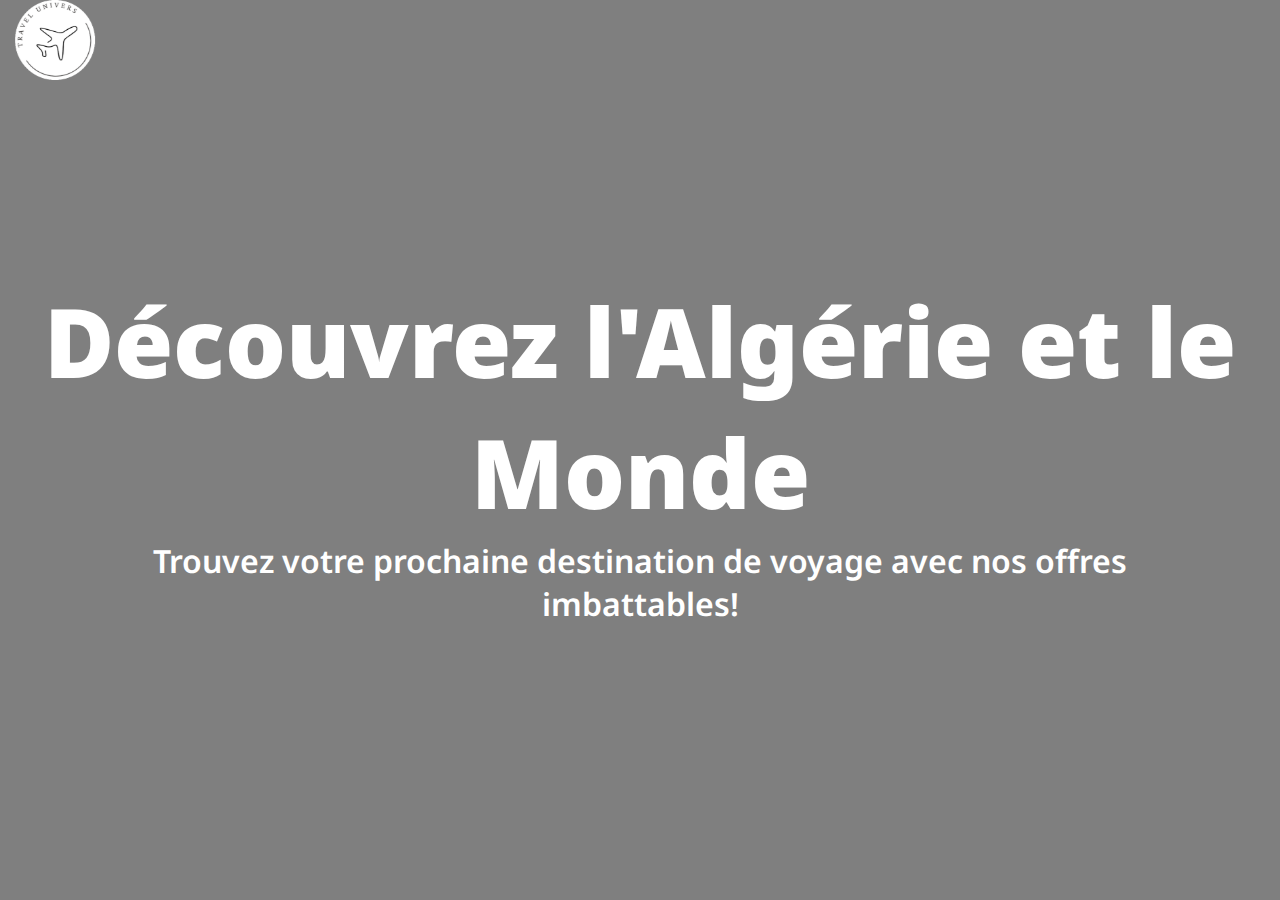
==== index.html @ dbf6f11b "first commit" ====
<!DOCTYPE html>
<html>

<head>
    <meta charset="utf-8" />
    <title>Choisicez votre destination</title>
    <link href="style.css" rel="stylesheet" />
    <link href="resources/logo.png" rel="icon" />
    <!--had l3fsa bach ykhrj logo f la bare lfog-->
    <link rel="preconnect" href="https://fonts.googleapis.com" />
    <link rel="preconnect" href="https://fonts.gstatic.com" crossorigin />
    <link href="https://fonts.googleapis.com/css2?family=Manrope:wght@200..800&family=Montserrat:ital,wght@0,100..900;1,100..900&family=Noto+Sans:ital,wght@0,100..900;1,100..900&family=Roboto+Slab:wght@100..900&display=swap" rel="stylesheet" />
</head>

<body>
    <article class="scroller"></article>
    <header>
        <!--had la balise t3 la bare lfoganya-->
        <a href=""><img class="logo" src="resources/logo.png" title="bien_venue" /></a>
        <div>
            <a id="service" href="">Nos services</a>
            <a id="apropos" href="">À-propos</a>
        </div>
    </header>

    <section class="intro">
        <video autoplay loop muted>
          <source src="resources/video.mp4" type="video/mp4" />
        </video>
        <h1>Découvrez l'Algérie et le Monde</h1>
        <p>
            Trouvez votre prochaine destination de voyage avec nos offres imbattables!
        </p>
    </section>
    <section class=""></section>
    <section></section>
    </article>
</body>

</html>
---- style.css ----
* {
  margin: 0;
}

.logo {
  height: 80px;
  width: 80px;
  margin-left: 15px;
}

header {
  /* hadi bach dir l3fsa t3 flou fla bare lfoganya*/
  position: fixed;
  z-index: 2;
  background: transparent;
  backdrop-filter: blur(10px);
  width: 100%;
}

header div {
  /* hado les 2 lien lfoganyin*/
  font-size: 3.5 em;
  font-family: "Noto Sans", sans-serif;
  font-weight: 800;
  font-style: italic;
  display: flex;
  flex-direction: row;
  justify-content: flex-end;
  position: absolute;
  top: 15px;
  left: 1300px;
  a {
    margin: 15px;
    width: 100px;
    text-decoration: none;
    color: rgb(236, 237, 239);
  }
}

header div a:hover {
  text-decoration: underline;
  transition: 0.5s;
}

.intro {
  /*hada t3 lktba */
  background: rgba(0, 0, 0, 0.5);
  width: 100%;
  min-height: 100vh;
  position: relative;
  overflow: hidden;
  display: flex;
  flex-direction: column;
  justify-content: center;
  align-items: center;
  p {
    font-size: 2em;
    font-family: "Noto Sans", serif;
    font-weight: 600;
    width: 1000px;
    text-align: center;
    color: rgb(255, 255, 255);
  }
  h1 {
    font-size: 6em;
    font-family: "Noto Sans", serif;
    font-weight: 900;
    width: 1200px;
    text-align: center;
    margin-bottom: 2px;
    color: rgb(255, 255, 255);
  }
}

.scroller {
  /* hadi t3 bach scrol ykon mnadm*/
  scroll-snap-type: y mandatory;
}

.scroller section {
  scroll-snap-align: start;
}

.intro video {
  /* hado les parametre t3 la video*/
  position: absolute;
  z-index: -1;
}

/*had lhaya ri bach la video tkon responsive (tji 3la ga3 les formes t3 les ecrand)*/

@media (min-aspect-ratio: 16/9) {
  .intro video {
    width: 100%;
    height: auto;
  }
}
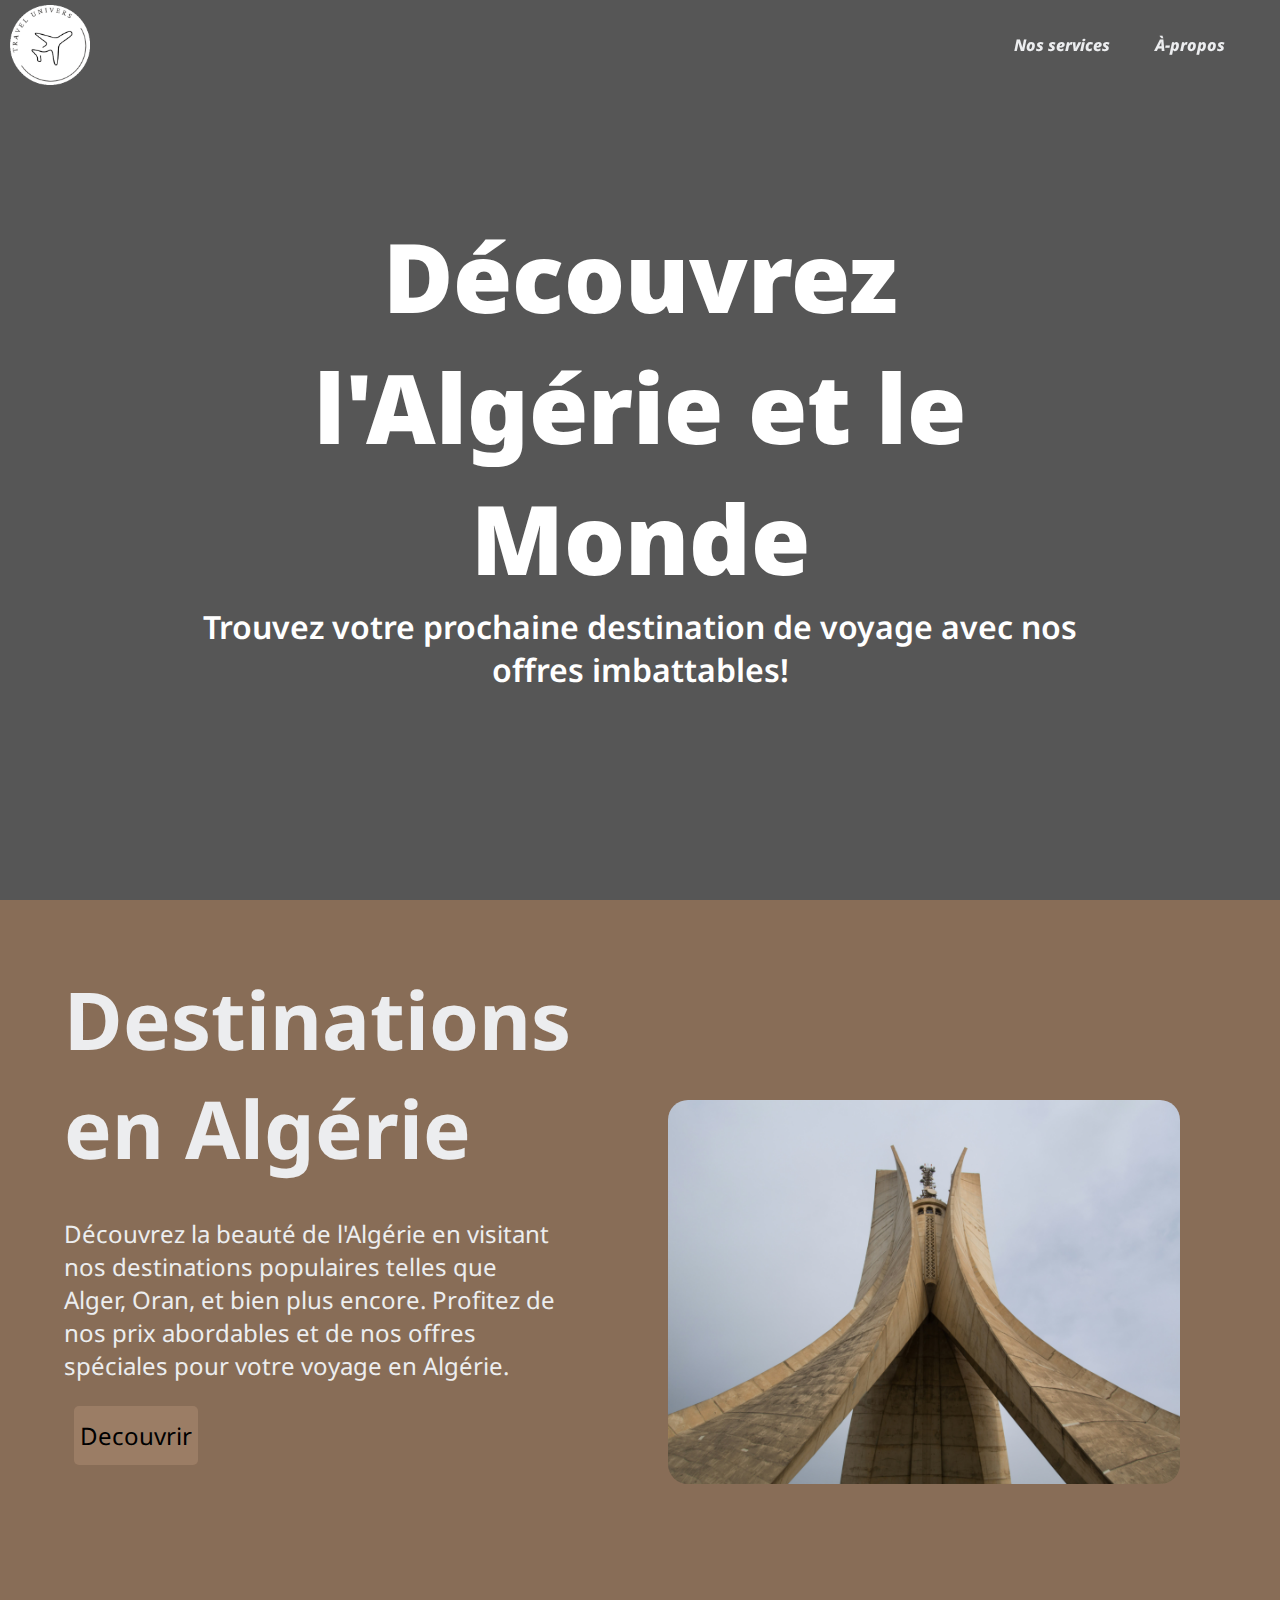
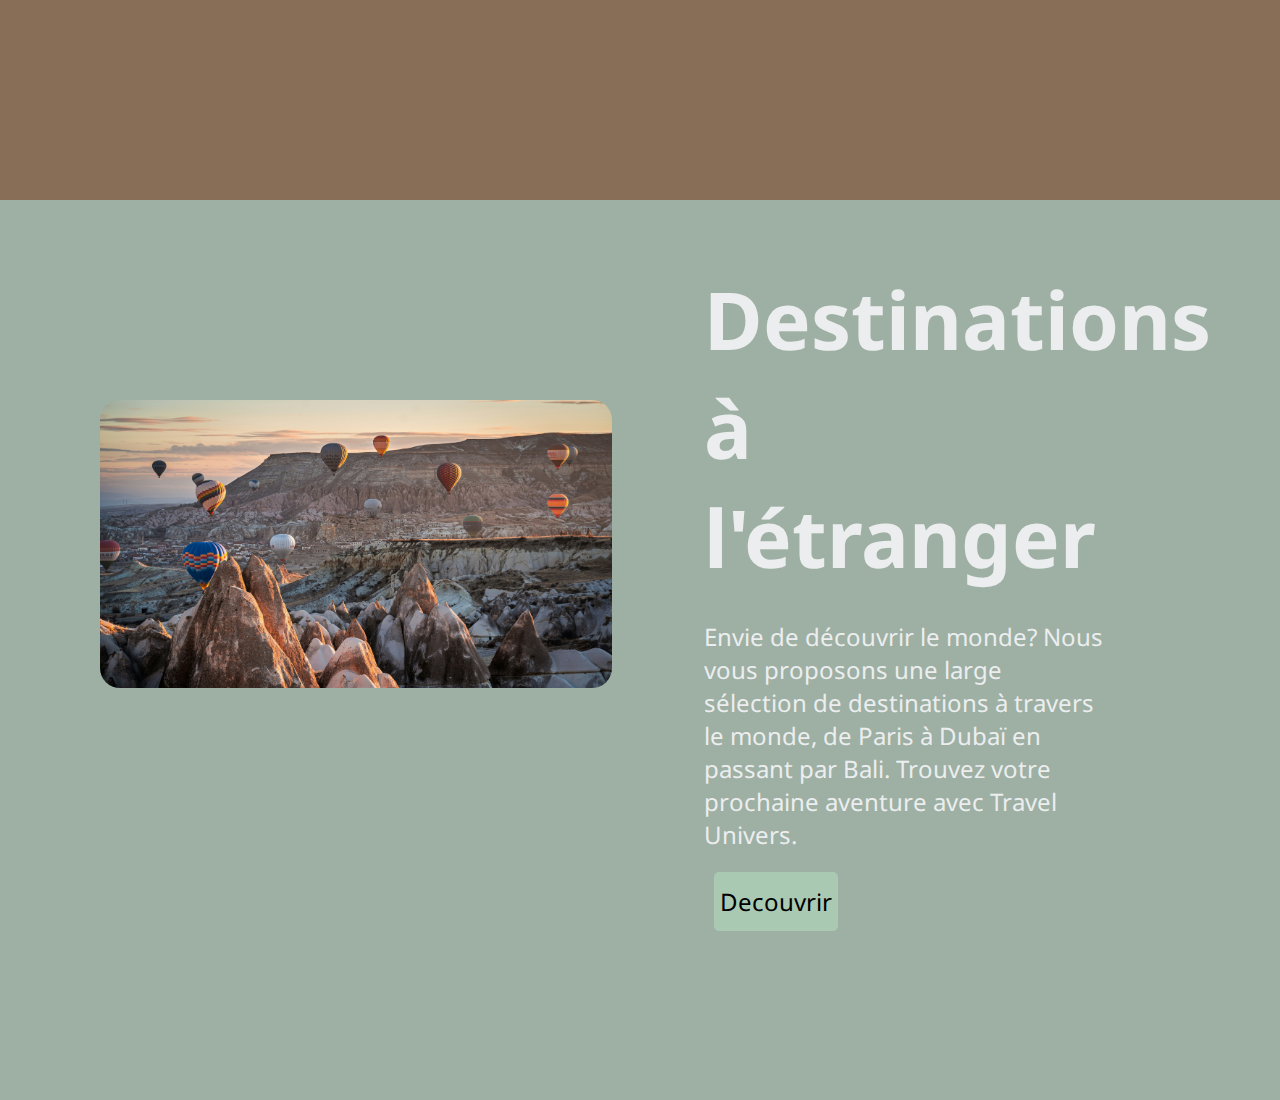
==== commit 2163afb1: "version 1.1" ====
--- a/index.html
+++ b/index.html
@@ -3,6 +3,7 @@
 
 <head>
     <meta charset="utf-8" />
+    <meta name="viewport" content="width=device-width , initial-scale = 1.0" />
     <title>Choisicez votre destination</title>
     <link href="style.css" rel="stylesheet" />
     <link href="resources/logo.png" rel="icon" />
@@ -13,27 +14,44 @@
 </head>
 
 <body>
-    <article class="scroller"></article>
     <header>
         <!--had la balise t3 la bare lfoganya-->
+
         <a href=""><img class="logo" src="resources/logo.png" title="bien_venue" /></a>
-        <div>
-            <a id="service" href="">Nos services</a>
-            <a id="apropos" href="">À-propos</a>
-        </div>
+        <ul>
+            <li class="services"><a href="#services">Nos services</a></li>
+            <li><a href="">À-propos</a></li>
+        </ul>
     </header>
-
-    <section class="intro">
-        <video autoplay loop muted>
+    <article class="scroller">
+        <section class="intro">
+            <video autoplay loop muted>
           <source src="resources/video.mp4" type="video/mp4" />
         </video>
-        <h1>Découvrez l'Algérie et le Monde</h1>
-        <p>
-            Trouvez votre prochaine destination de voyage avec nos offres imbattables!
-        </p>
-    </section>
-    <section class=""></section>
-    <section></section>
+            <h1>Découvrez l'Algérie et le Monde</h1>
+            <p>
+                Trouvez votre prochaine destination de voyage avec nos offres imbattables!
+            </p>
+        </section>
+        <section class="dz">
+            <div id="services">
+                <h2>Destinations en Algérie</h2>
+                <p>
+                    Découvrez la beauté de l'Algérie en visitant nos destinations populaires telles que Alger, Oran, et bien plus encore. Profitez de nos prix abordables et de nos offres spéciales pour votre voyage en Algérie.
+                </p>
+                <a href=""><button>Decouvrir</button></a>
+            </div>
+            <img src="resources/makamechahid.jpg" />
+        </section>
+        <section class="etranger">
+            <img src="resources/capadocia.jpg" />
+            <div id="services">
+                <h2>Destinations à l'étranger</h2>
+                <p>
+                    Envie de découvrir le monde? Nous vous proposons une large sélection de destinations à travers le monde, de Paris à Dubaï en passant par Bali. Trouvez votre prochaine aventure avec Travel Univers.
+                </p>
+                <a href=""><button>Decouvrir</button></a>
+        </section>
     </article>
 </body>
 
--- a/style.css
+++ b/style.css
@@ -1,11 +1,20 @@
 * {
   margin: 0;
+  text-decoration: none;
+  font-family: "Noto Sans", sans-serif;
 }
 
 .logo {
   height: 80px;
   width: 80px;
-  margin-left: 15px;
+  margin-left: 10px;
+  margin-top: 5px;
+}
+
+img {
+  height: 20%;
+  width: 40%;
+  border-radius: 20px;
 }
 
 header {
@@ -15,29 +24,35 @@
   background: transparent;
   backdrop-filter: blur(10px);
   width: 100%;
-}
-
-header div {
-  /* hado les 2 lien lfoganyin*/
+  display: flex;
+  justify-content: space-between;
+  align-items: center;
+}
+
+header ul {
+  width: 25%;
   font-size: 3.5 em;
   font-family: "Noto Sans", sans-serif;
   font-weight: 800;
   font-style: italic;
   display: flex;
-  flex-direction: row;
-  justify-content: flex-end;
-  position: absolute;
-  top: 15px;
-  left: 1300px;
-  a {
-    margin: 15px;
-    width: 100px;
-    text-decoration: none;
+  justify-content: space-around;
+  margin-right: 10px;
+  list-style: none;
+  padding: 0;
+  li a {
     color: rgb(236, 237, 239);
   }
-}
-
-header div a:hover {
+  li {
+    width: 100%;
+    text-align: center;
+  }
+  .services {
+    text-align: end;
+  }
+}
+
+header ul li a:hover {
   text-decoration: underline;
   transition: 0.5s;
 }
@@ -45,6 +60,7 @@
 .intro {
   /*hada t3 lktba */
   background: rgba(0, 0, 0, 0.5);
+  background-color: rgba(0, 0, 0, 0.664);
   width: 100%;
   min-height: 100vh;
   position: relative;
@@ -55,17 +71,15 @@
   align-items: center;
   p {
     font-size: 2em;
-    font-family: "Noto Sans", serif;
     font-weight: 600;
-    width: 1000px;
+    width: 70%;
     text-align: center;
     color: rgb(255, 255, 255);
   }
   h1 {
     font-size: 6em;
-    font-family: "Noto Sans", serif;
     font-weight: 900;
-    width: 1200px;
+    width: 70%;
     text-align: center;
     margin-bottom: 2px;
     color: rgb(255, 255, 255);
@@ -95,3 +109,119 @@
     height: auto;
   }
 }
+
+.dz {
+  width: 100%;
+  min-height: 100vh;
+  background-color: #886d57;
+  display: flex;
+  img {
+    position: relative;
+    top: 200px;
+    right: 100px;
+  }
+  #services a button {
+    background-color: #9b7d65;
+  }
+}
+
+#services {
+  /* les parametre pour les 2 section .dz et .etranger*/
+  color: rgb(236, 237, 239);
+  padding-left: 5%;
+  padding-top: 5%;
+  h2 {
+    font-size: 5em;
+    width: 70%;
+    padding-bottom: 5%;
+  }
+  p {
+    width: 70%;
+    padding-bottom: 2%;
+    font-size: 1.5em;
+  }
+  a {
+    padding: 0;
+    button {
+      height: 7%;
+      margin: 10px;
+      font-size: 1.5em;
+      border-radius: 5px;
+      border-style: none;
+    }
+  }
+}
+
+.dz #services a button:hover {
+  background-color: #866237;
+  box-shadow: rgba(50, 50, 93, 0.25) 0px 30px 60px -12px inset,
+    rgba(0, 0, 0, 0.3) 0px 18px 36px -18px inset;
+}
+
+.etranger {
+  width: 100%;
+  min-height: 100vh;
+  display: flex;
+  background-color: #9db0a3;
+  #services {
+    padding-left: 15%;
+  }
+  #services h2 {
+    width: 80%;
+  }
+  #services a button {
+    background-color: #a9c9b3;
+  }
+  img {
+    position: relative;
+    top: 200px;
+    left: 100px;
+  }
+}
+
+.etranger #services a button:hover {
+  background-color: #8bae98;
+  box-shadow: rgba(50, 50, 93, 0.25) 0px 30px 60px -12px inset,
+    rgba(0, 0, 0, 0.3) 0px 18px 36px -18px inset;
+}
+
+@media screen and (max-width: 768px) {
+  header {
+  }
+  .intro {
+  }
+}
+
+@media screen and (min-width: 2200px) {
+  /* hadi ta3 responsivite bach lktba tban 3la hsab ga3 les fond d'ecrand*/
+  header {
+    height: 13%;
+    ul {
+      font-size: 3em;
+      width: 40%;
+      margin-right: 0;
+      li {
+        text-align: center;
+      }
+    }
+  }
+  .logo {
+    height: 150px;
+    width: 150px;
+  }
+  .intro {
+    font-family: "Noto Sans", serif;
+    p {
+      font-size: 4em;
+    }
+    h1 {
+      font-size: 8em;
+    }
+  }
+  .dz,
+  .etranger {
+    font-size: 2em;
+    a button {
+    }
+  }
+}
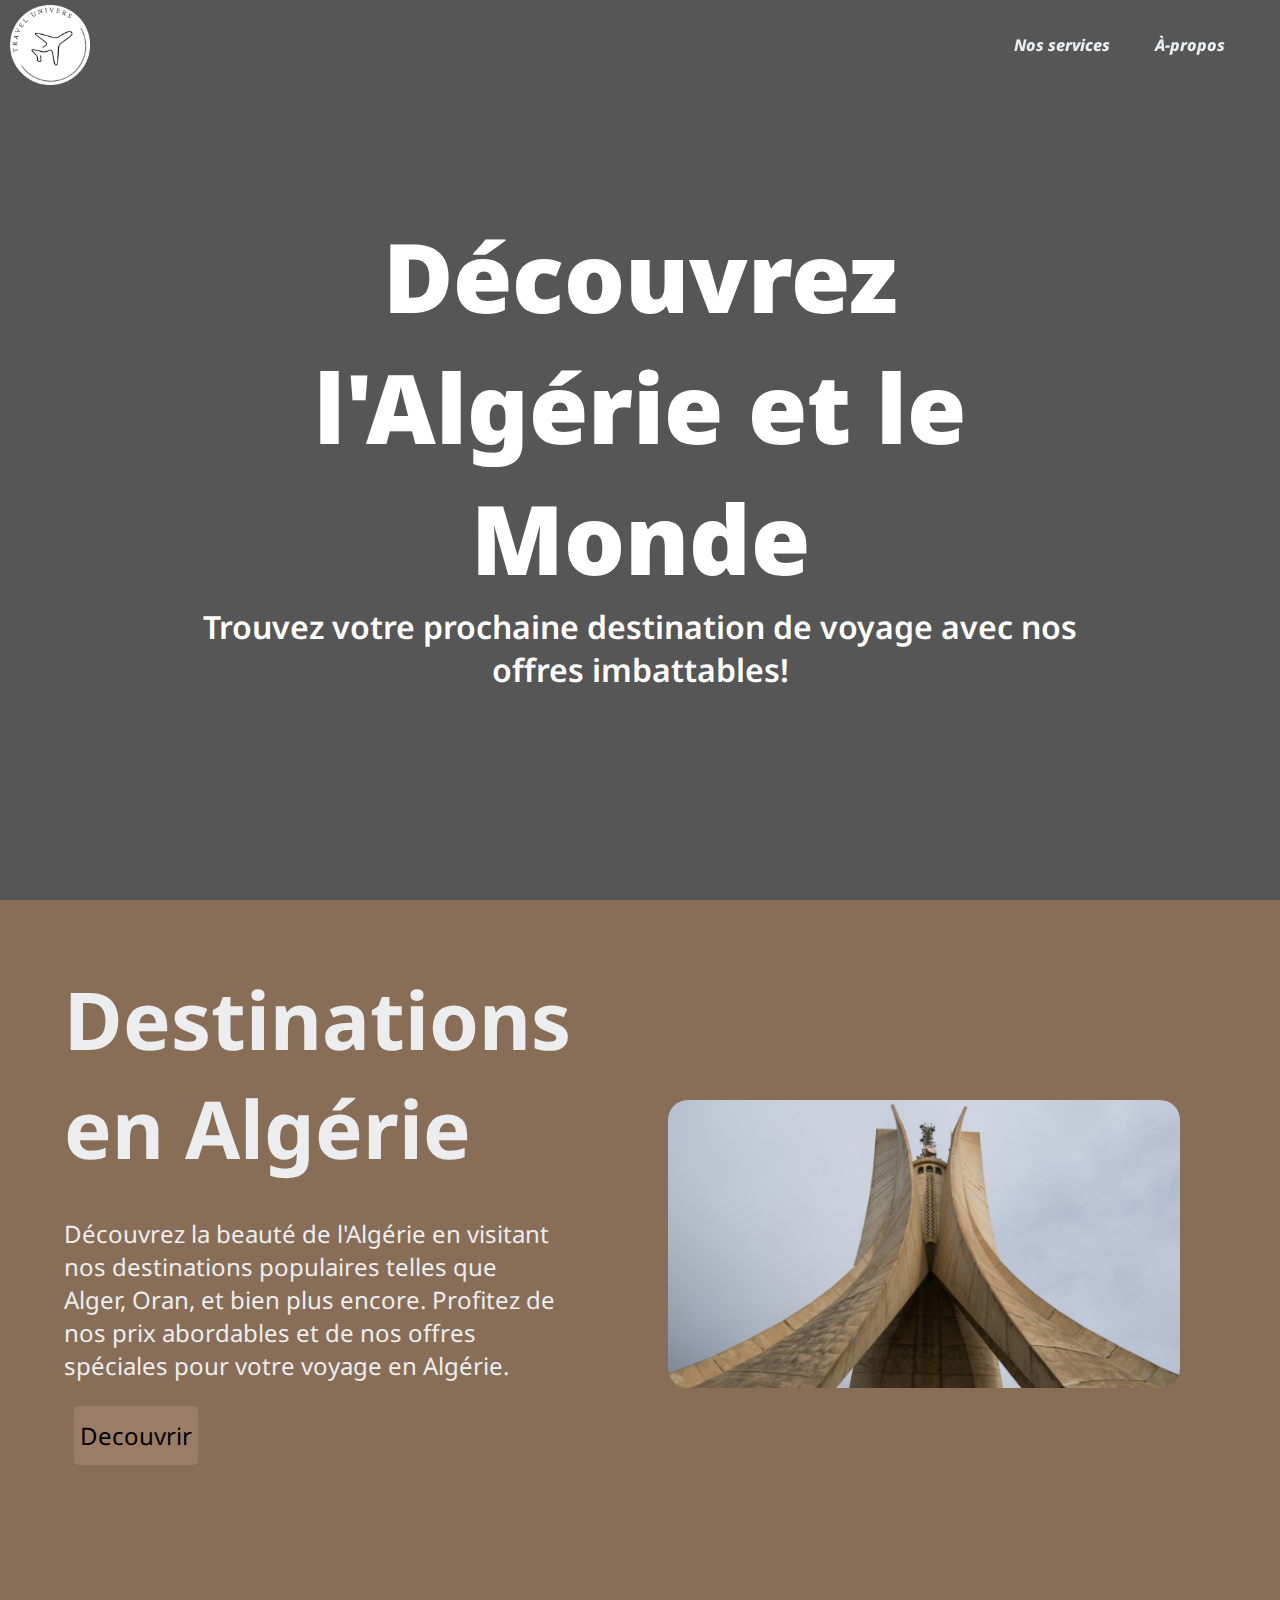
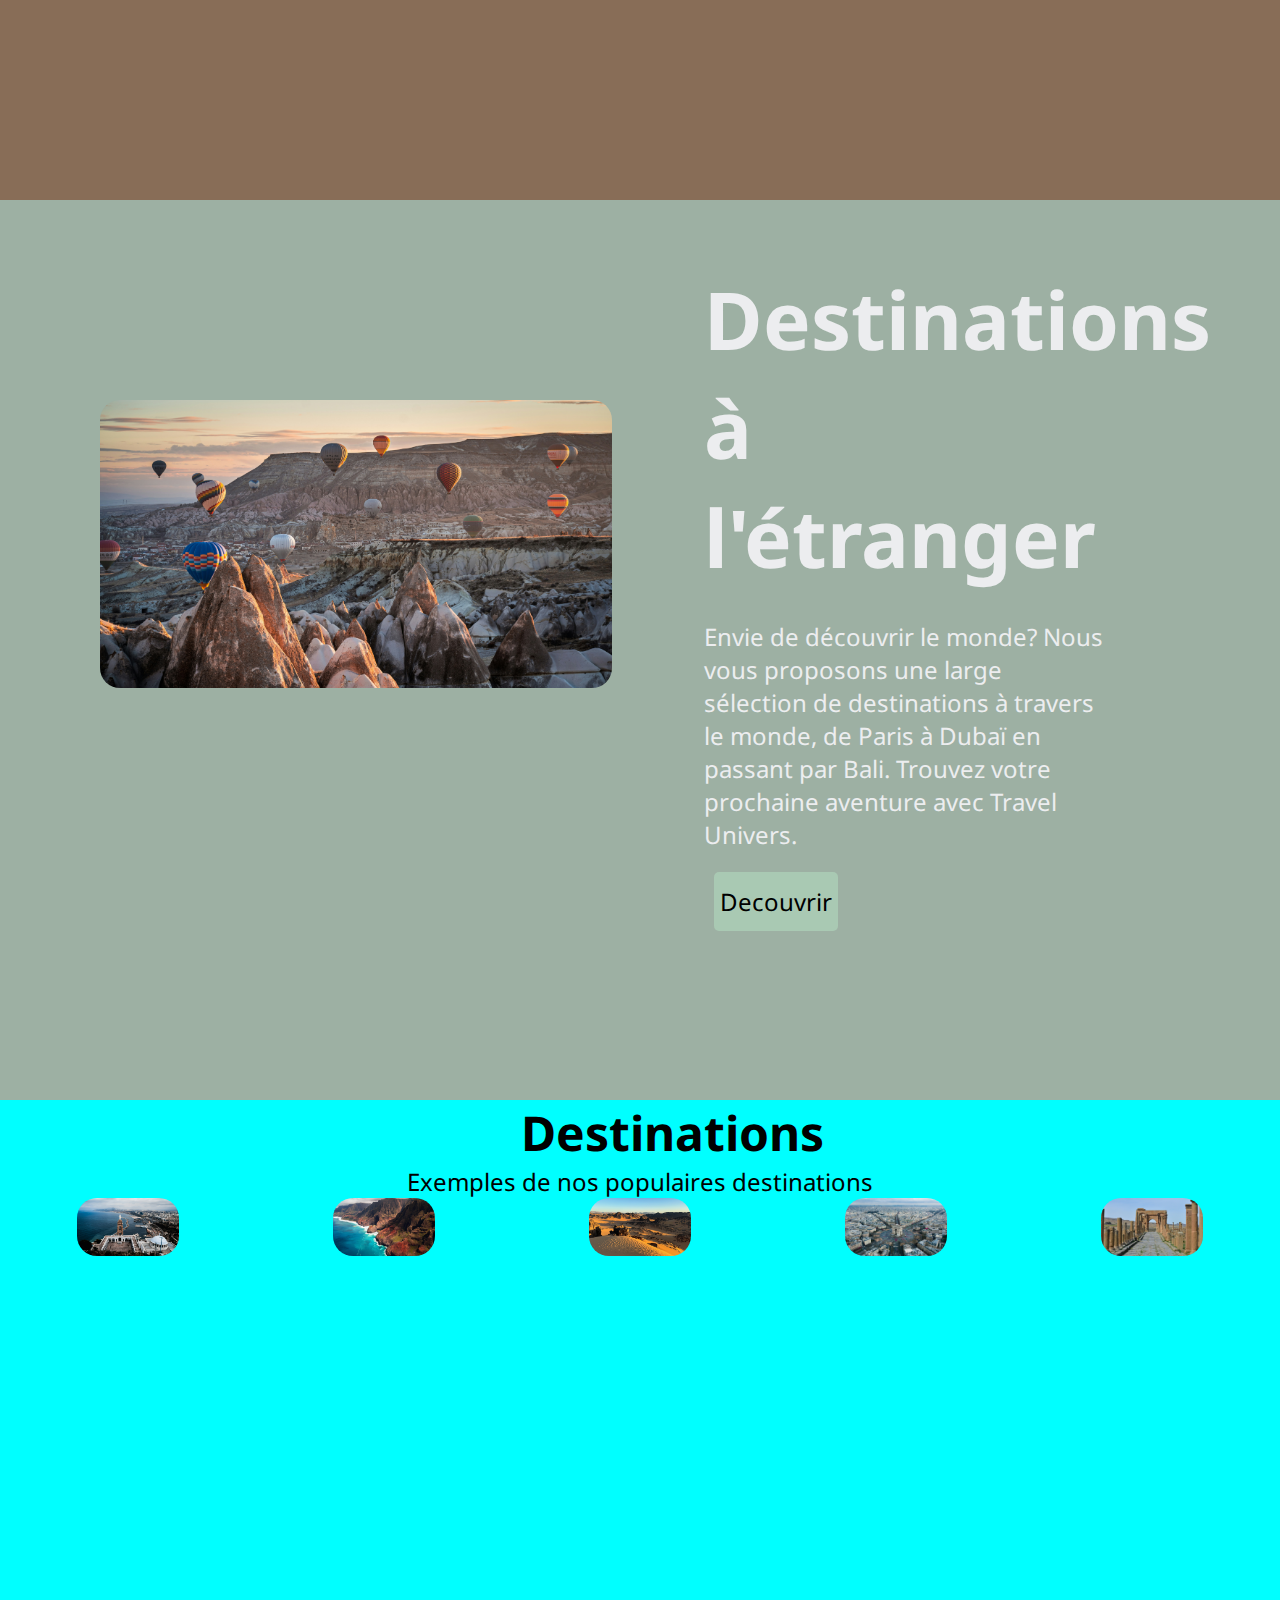
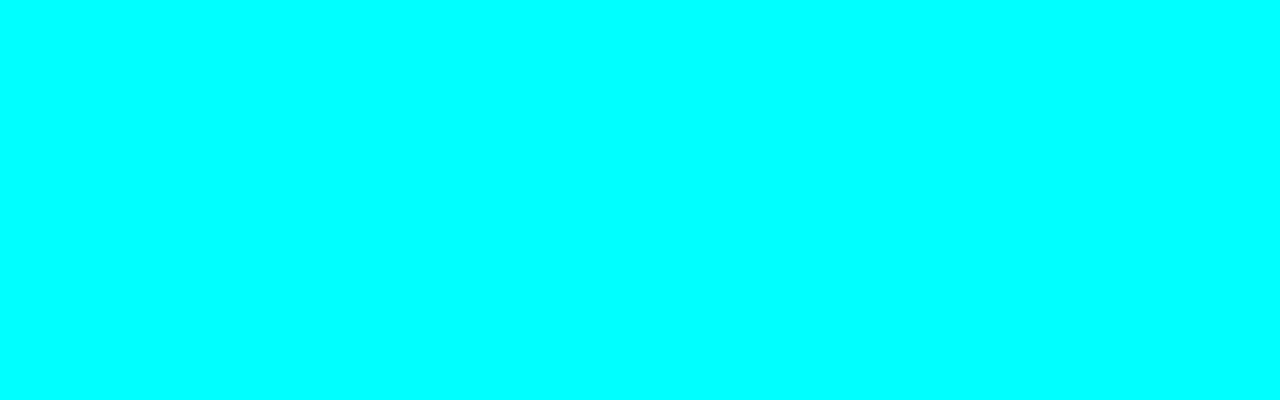
==== commit ce4e11e3: "v1.2" ====
--- a/index.html
+++ b/index.html
@@ -23,36 +23,50 @@
             <li><a href="">À-propos</a></li>
         </ul>
     </header>
-    <article class="scroller">
-        <section class="intro">
-            <video autoplay loop muted>
+
+    <section class="intro">
+        <video autoplay loop muted>
           <source src="resources/video.mp4" type="video/mp4" />
         </video>
-            <h1>Découvrez l'Algérie et le Monde</h1>
+        <h1>Découvrez l'Algérie et le Monde</h1>
+        <p>
+            Trouvez votre prochaine destination de voyage avec nos offres imbattables!
+        </p>
+    </section>
+    <section class="dz">
+        <div id="services">
+            <h2>Destinations en Algérie</h2>
             <p>
-                Trouvez votre prochaine destination de voyage avec nos offres imbattables!
+                Découvrez la beauté de l'Algérie en visitant nos destinations populaires telles que Alger, Oran, et bien plus encore. Profitez de nos prix abordables et de nos offres spéciales pour votre voyage en Algérie.
             </p>
-        </section>
-        <section class="dz">
-            <div id="services">
-                <h2>Destinations en Algérie</h2>
-                <p>
-                    Découvrez la beauté de l'Algérie en visitant nos destinations populaires telles que Alger, Oran, et bien plus encore. Profitez de nos prix abordables et de nos offres spéciales pour votre voyage en Algérie.
-                </p>
-                <a href=""><button>Decouvrir</button></a>
-            </div>
-            <img src="resources/makamechahid.jpg" />
-        </section>
-        <section class="etranger">
-            <img src="resources/capadocia.jpg" />
-            <div id="services">
-                <h2>Destinations à l'étranger</h2>
-                <p>
-                    Envie de découvrir le monde? Nous vous proposons une large sélection de destinations à travers le monde, de Paris à Dubaï en passant par Bali. Trouvez votre prochaine aventure avec Travel Univers.
-                </p>
-                <a href=""><button>Decouvrir</button></a>
-        </section>
-    </article>
+            <a href=""><button>Decouvrir</button></a>
+        </div>
+        <img src="resources/makamechahid.jpg" />
+    </section>
+    <section class="etranger">
+        <img src="resources/capadocia.jpg" />
+        <div id="services">
+            <h2>Destinations à l'étranger</h2>
+            <p>
+                Envie de découvrir le monde? Nous vous proposons une large sélection de destinations à travers le monde, de Paris à Dubaï en passant par Bali. Trouvez votre prochaine aventure avec Travel Univers.
+            </p>
+            <a href=""><button>Decouvrir</button></a>
+    </section>
+    <section class="destinations">
+
+        <h2> Destinations</h2>
+        <p>Exemples de nos populaires destinations</p>
+
+        <ul>
+            <li><img src="resources/oran.jpg"></li>
+            <li><img src="resources/hawai.jpg"></li>
+            <li><img src="resources/janet-dz.jpg"></li>
+            <li><img src="resources/paris.jpg"></li>
+            <li><img src="resources/rome.jpg"></li>
+        </ul>
+
+    </section>
+
 </body>
 
 </html>--- a/style.css
+++ b/style.css
@@ -2,6 +2,15 @@
   margin: 0;
   text-decoration: none;
   font-family: "Noto Sans", sans-serif;
+}
+
+html {
+  /* hadi t3 bach scrol ykon mnadm*/
+  scroll-snap-type: y mandatory;
+}
+
+section {
+  scroll-snap-align: start;
 }
 
 .logo {
@@ -84,15 +93,6 @@
     margin-bottom: 2px;
     color: rgb(255, 255, 255);
   }
-}
-
-.scroller {
-  /* hadi t3 bach scrol ykon mnadm*/
-  scroll-snap-type: y mandatory;
-}
-
-.scroller section {
-  scroll-snap-align: start;
 }
 
 .intro video {
@@ -183,6 +183,40 @@
   background-color: #8bae98;
   box-shadow: rgba(50, 50, 93, 0.25) 0px 30px 60px -12px inset,
     rgba(0, 0, 0, 0.3) 0px 18px 36px -18px inset;
+}
+
+.destinations {
+  width: 100%;
+  min-height: 100vh;
+  position: relative;
+  background-color: aqua;
+  h2 {
+    text-align: center;
+    font-size: 3em;
+    width: 25%;
+    position: relative;
+    left: 40%;
+  }
+  p {
+    text-align: center;
+    font-size: 1.5em;
+  }
+  ul {
+    position: relative;
+    list-style: none;
+    display: flex;
+    padding: 0;
+    li {
+      padding: 0;
+      margin: 0;
+      position: relative;
+      display: flex;
+      justify-content: center;
+      align-items: center;
+      height: 200%;
+      width: 200%;
+    }
+  }
 }
 
 @media screen and (max-width: 768px) {
@@ -219,7 +253,8 @@
     }
   }
   .dz,
-  .etranger {
+  .etranger,
+  .destinations {
     font-size: 2em;
     a button {
     }
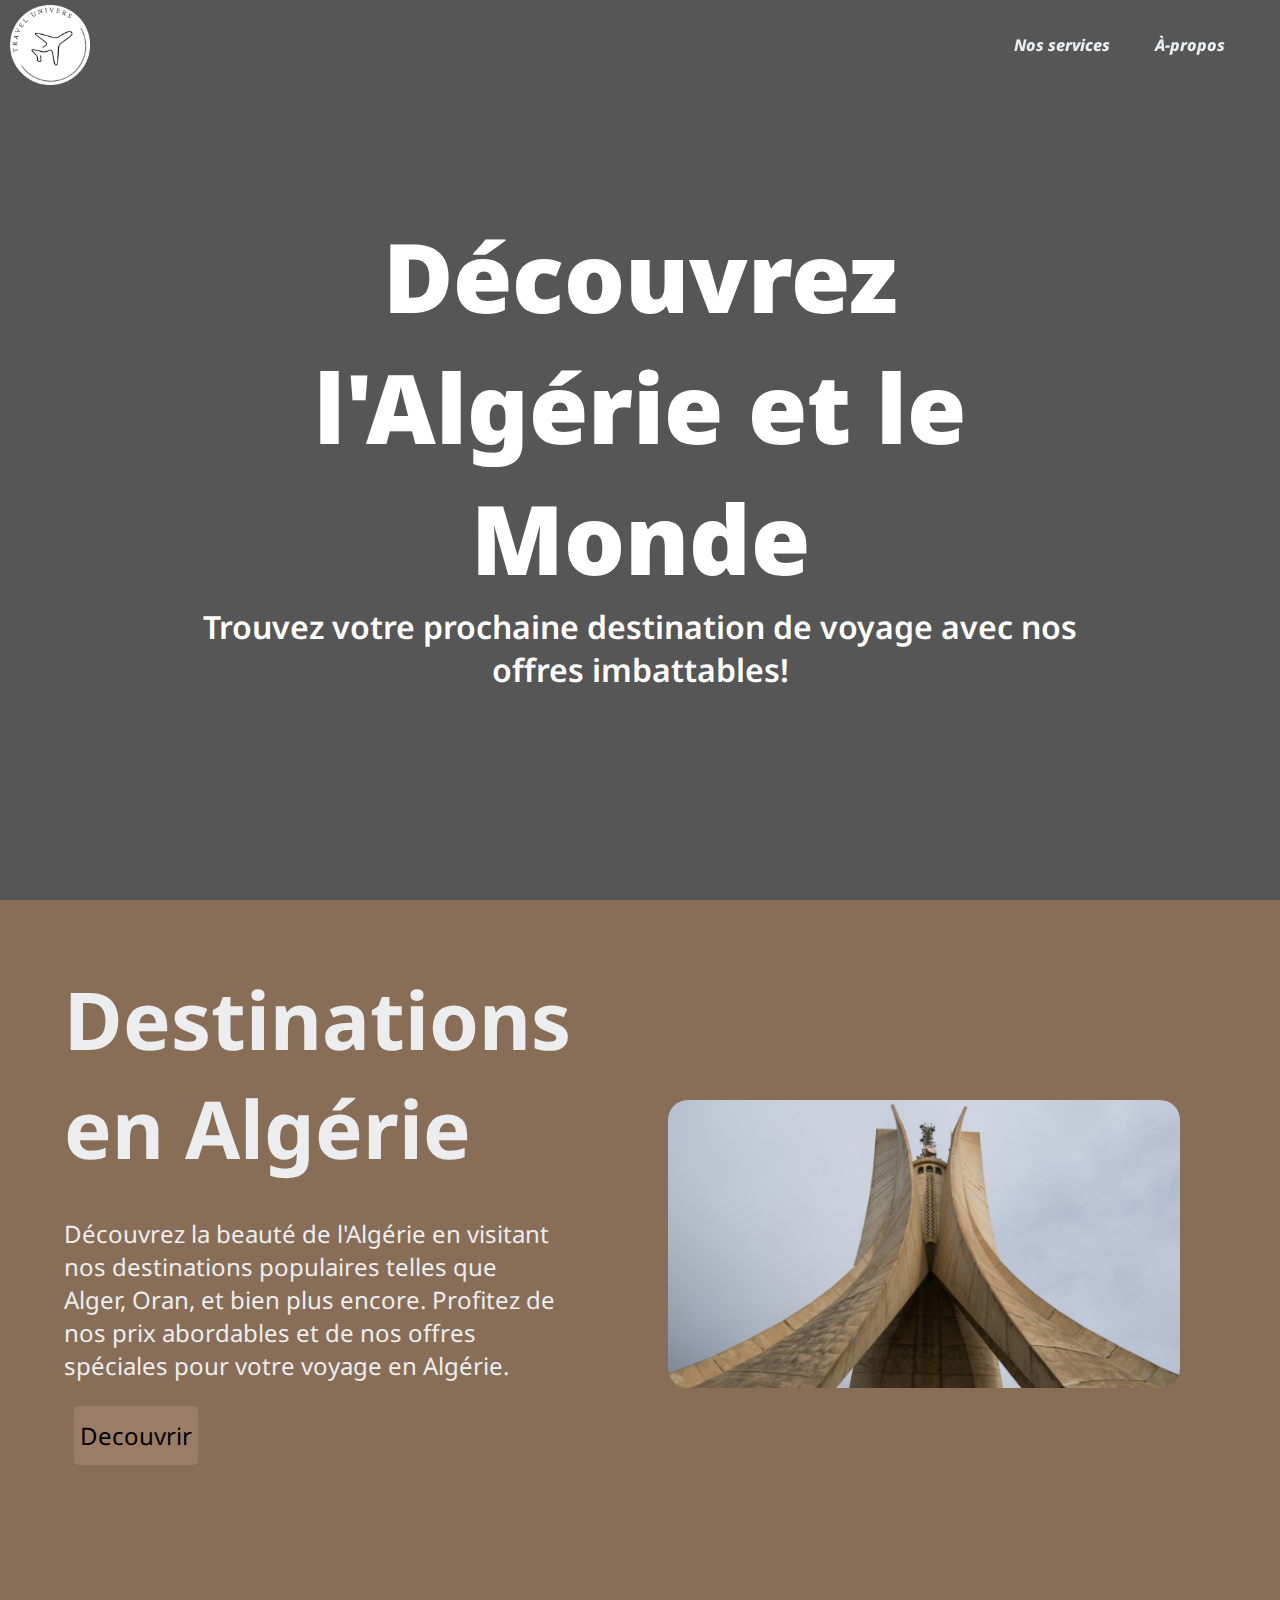
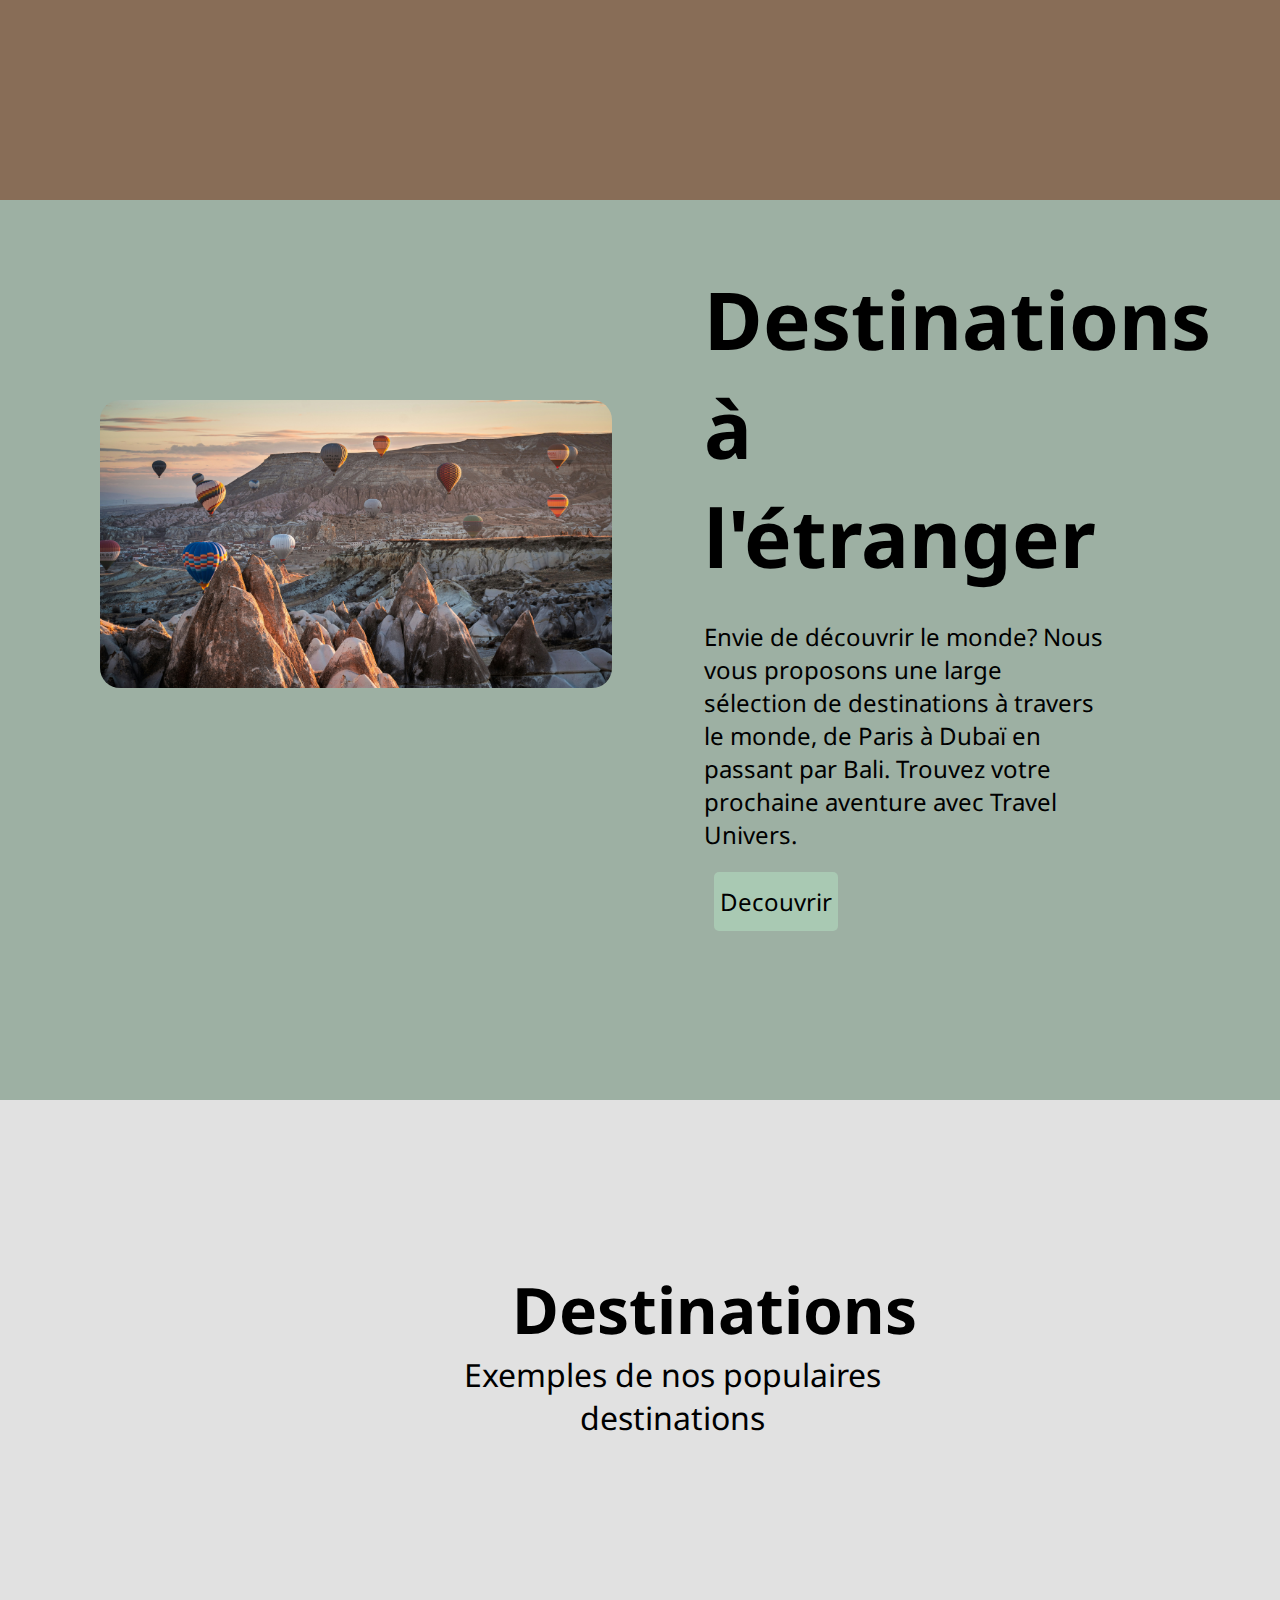
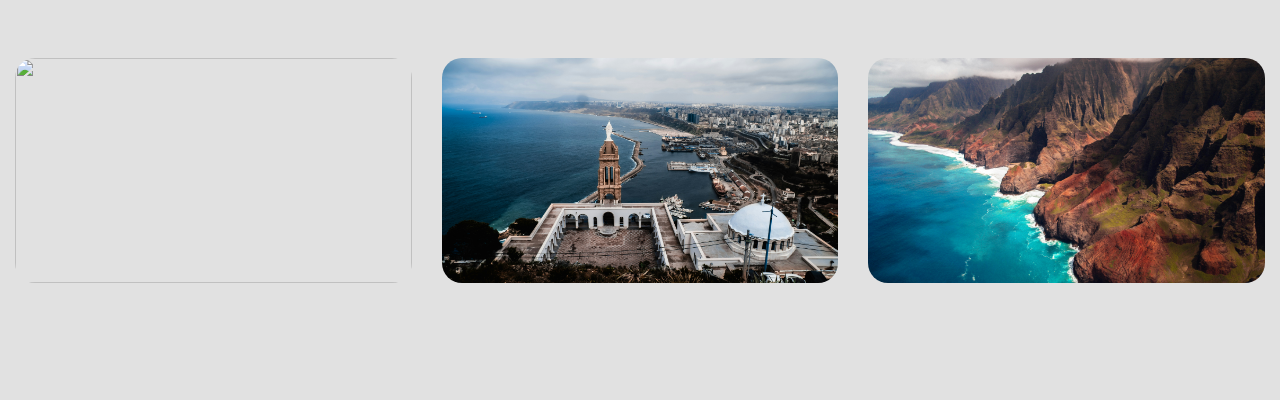
==== commit 16229f48: "v1.3" ====
--- a/index.html
+++ b/index.html
@@ -53,18 +53,20 @@
             <a href=""><button>Decouvrir</button></a>
     </section>
     <section class="destinations">
-
-        <h2> Destinations</h2>
-        <p>Exemples de nos populaires destinations</p>
-
-        <ul>
-            <li><img src="resources/oran.jpg"></li>
-            <li><img src="resources/hawai.jpg"></li>
-            <li><img src="resources/janet-dz.jpg"></li>
-            <li><img src="resources/paris.jpg"></li>
-            <li><img src="resources/rome.jpg"></li>
-        </ul>
-
+        <div class="text">
+            <h2> Destinations</h2>
+            <p>Exemples de nos populaires destinations</p>
+        </div>
+        <div class="animation">
+            <ul>
+                <li><img src="resources/istanbul.jpg"></li>
+                <li><img src="resources/oran.jpg"></li>
+                <li><img src="resources/hawai.jpg"></li>
+                <li><img src="resources/janet-dz.jpg"></li>
+                <li><img src="resources/paris.jpg"></li>
+                <li><img src="resources/rome.jpg"></li>
+            </ul>
+        </div>
     </section>
 
 </body>
--- a/style.css
+++ b/style.css
@@ -165,6 +165,7 @@
   background-color: #9db0a3;
   #services {
     padding-left: 15%;
+    color: black;
   }
   #services h2 {
     width: 80%;
@@ -189,33 +190,72 @@
   width: 100%;
   min-height: 100vh;
   position: relative;
-  background-color: aqua;
-  h2 {
-    text-align: center;
-    font-size: 3em;
-    width: 25%;
-    position: relative;
-    left: 40%;
-  }
-  p {
-    text-align: center;
-    font-size: 1.5em;
-  }
-  ul {
-    position: relative;
-    list-style: none;
-    display: flex;
-    padding: 0;
-    li {
+  background-color: #e1e1e1;
+  display: flex;
+  flex-direction: column;
+  justify-content: space-around;
+  .text {
+    margin-top: 5%;
+    h2 {
+      text-align: center;
+      font-size: 4em;
+      width: 25%;
+      position: relative;
+      left: 40%;
+    }
+    p {
+      text-align: center;
+      font-size: 2em;
+      width: 45%;
+      position: relative;
+      left: 30%;
+    }
+  }
+  overflow: hidden;
+  /* hadi bach hadik zyada ma tg3dch */
+  .animation {
+    min-width: 200%;
+    ul {
+      list-style: none;
+      display: flex;
       padding: 0;
-      margin: 0;
-      position: relative;
-      display: flex;
-      justify-content: center;
-      align-items: center;
-      height: 200%;
-      width: 200%;
-    }
+      width: 100%;
+      animation: scroll 20s linear 1s infinite alternate;
+      /* animation scroll image*/
+      animation-play-state: running;
+      /* bach animation ttmcha*/
+      li {
+        display: flex;
+        align-items: center;
+        margin: 15px;
+        width: 100%;
+        img {
+          height: 100%;
+          width: 100%;
+          transition: 0.5s ease-in-out;
+        }
+      }
+    }
+  }
+}
+
+.animation ul:hover {
+  /*bach animation thbs*/
+  animation-play-state: paused;
+}
+
+.animation ul li img:hover {
+  transform: scale(1.2);
+  z-index: 2;
+}
+
+@keyframes scroll {
+  /* animation scroll image*/
+  0% {
+    transform: translate(0);
+  }
+  100% {
+    transform: translatex(-50%);
   }
 }
 
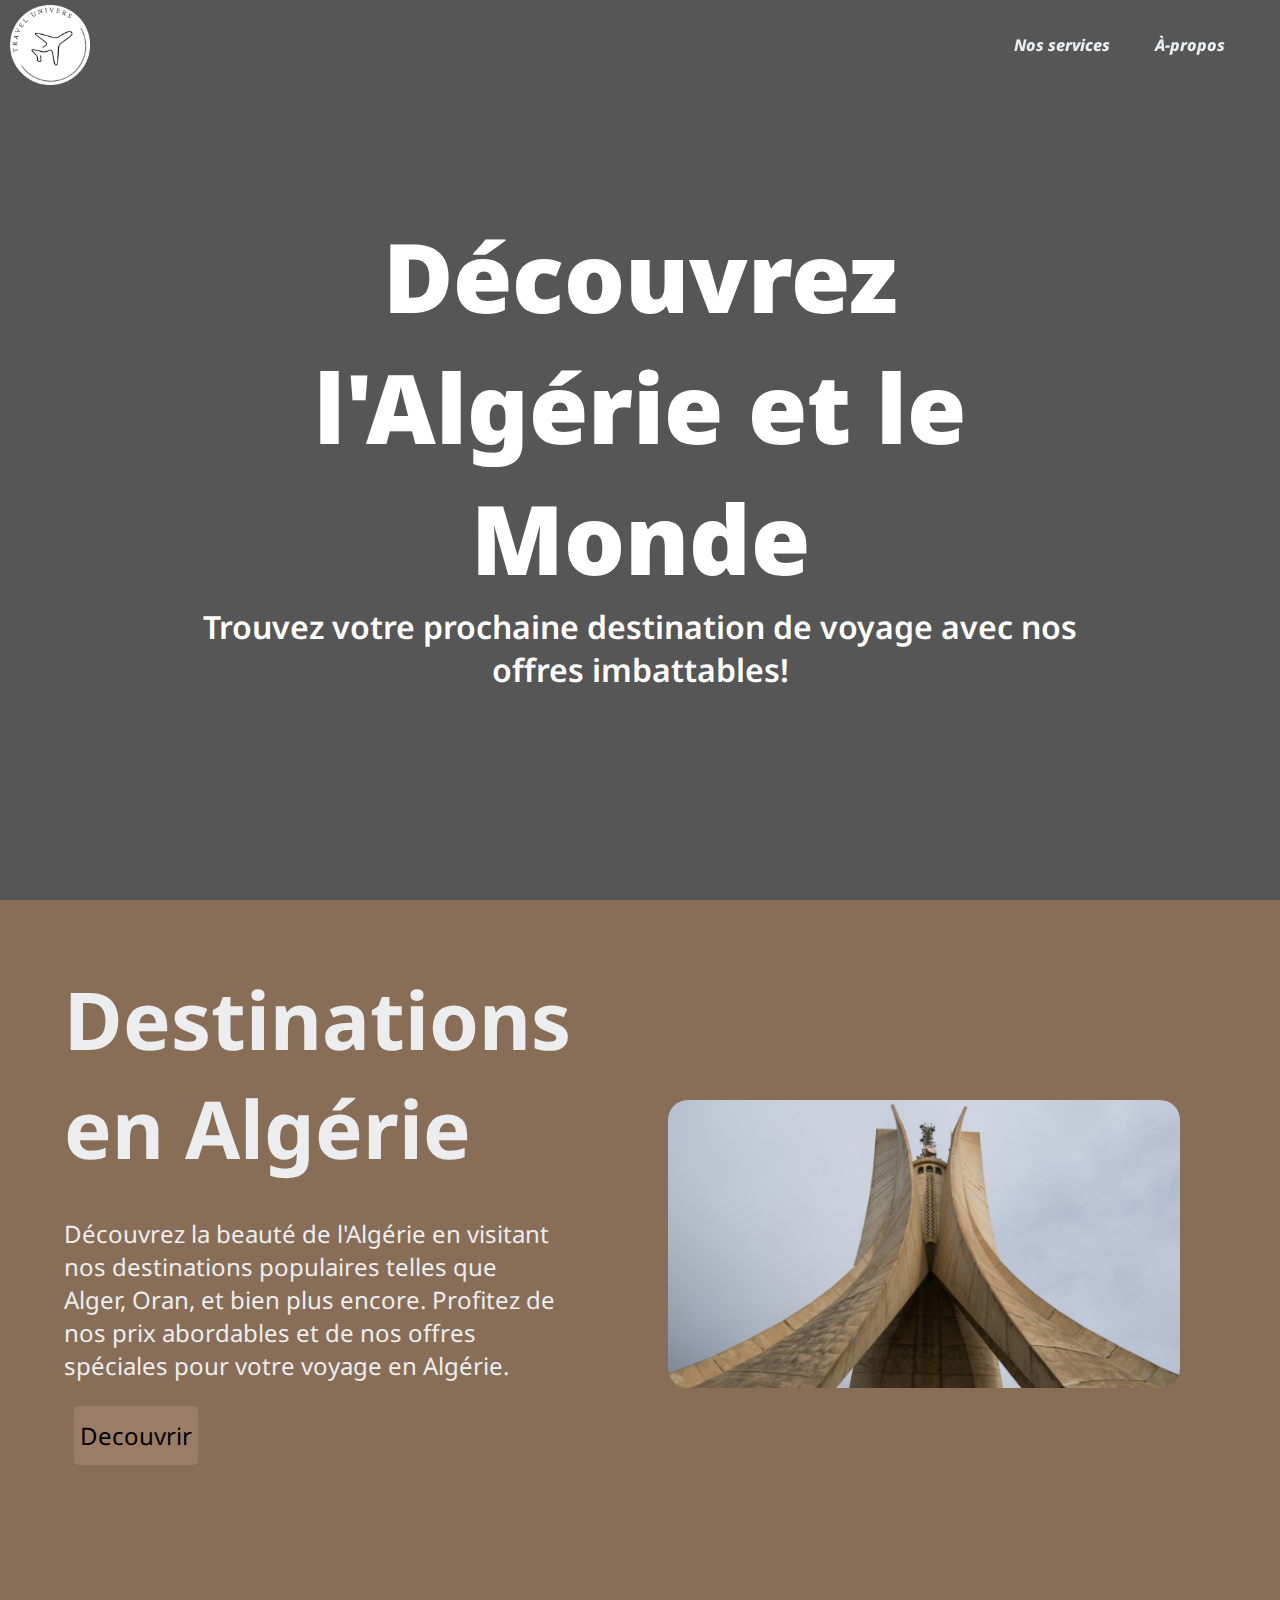
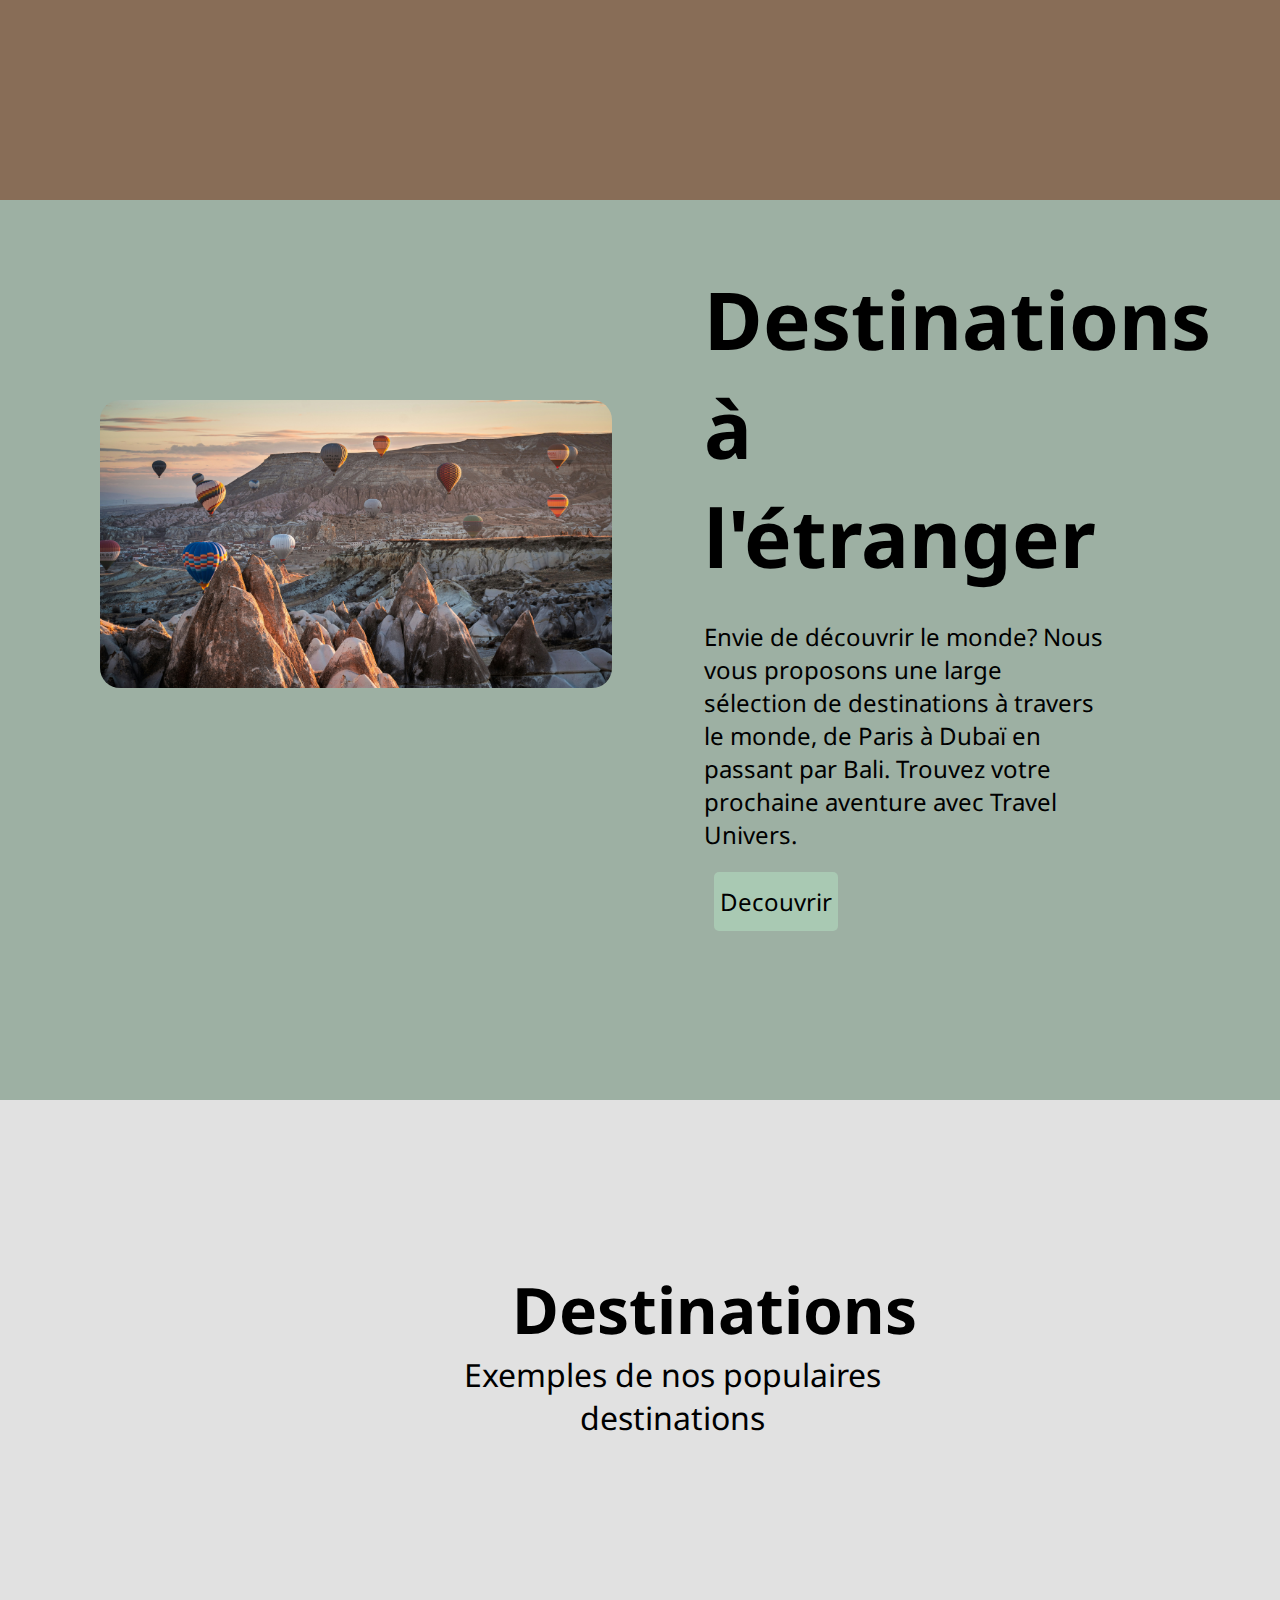
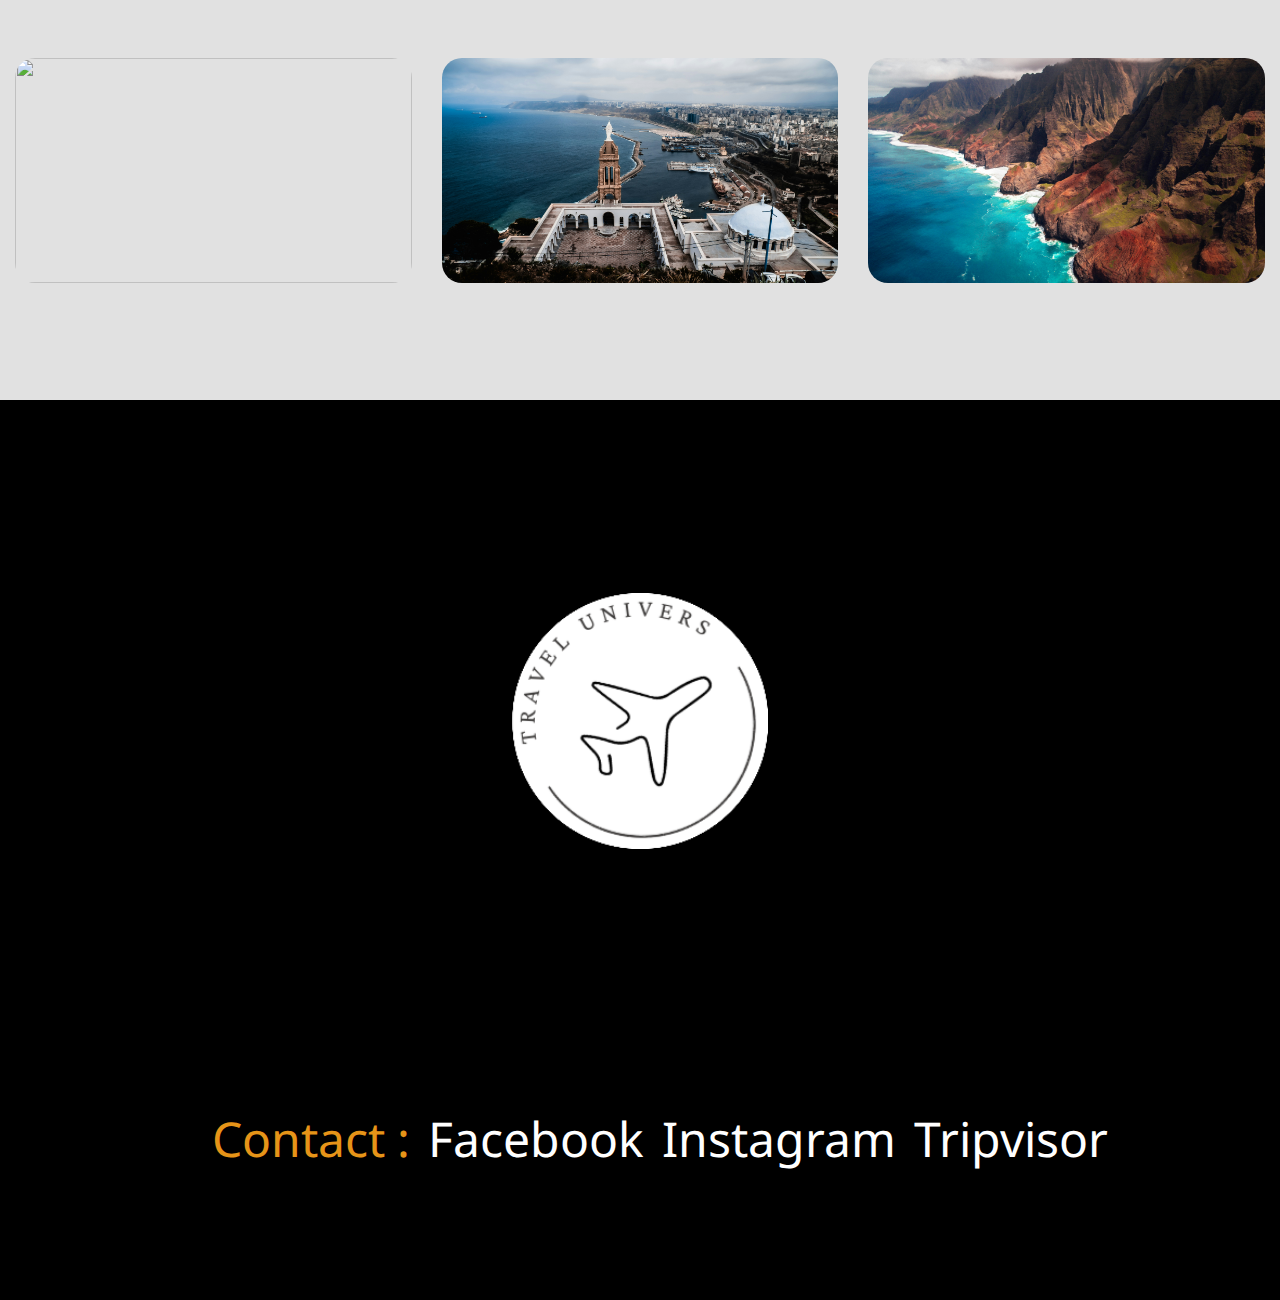
==== commit f8b45558: "v1.4" ====
--- a/index.html
+++ b/index.html
@@ -20,7 +20,7 @@
         <a href=""><img class="logo" src="resources/logo.png" title="bien_venue" /></a>
         <ul>
             <li class="services"><a href="#services">Nos services</a></li>
-            <li><a href="">À-propos</a></li>
+            <li><a href="#footer">À-propos</a></li>
         </ul>
     </header>
 
@@ -68,6 +68,19 @@
             </ul>
         </div>
     </section>
+    <section class="footer" id="footer">
+        <img src="resources/logo.png">
+        <ul>
+            <li>
+                <p>Contact :</p>
+            </li>
+            <li><a href="">Facebook</a></li>
+            <li>
+                <a href="">Instagram</a>
+            </li>
+            <li><a href="">Tripvisor</a></li>
+        </ul>
+    </section>
 
 </body>
 
--- a/style.css
+++ b/style.css
@@ -296,7 +296,36 @@
   .etranger,
   .destinations {
     font-size: 2em;
-    a button {
-    }
-  }
-}
+  }
+}
+
+.footer {
+  width: 100%;
+  min-height: 100vh;
+  display: flex;
+  flex-direction: column;
+  align-items: center;
+  justify-content: space-around;
+  background-color: black;
+  img {
+    height: 20%;
+    width: 20%;
+    padding-top: 5%;
+  }
+  ul {
+    width: 70%;
+    list-style: none;
+    display: flex;
+    justify-content: space-between;
+    li {
+      font-size: 3em;
+      color: #e69418;
+      a {
+        color: rgb(255, 255, 255);
+      }
+    }
+    li :hover {
+      color: #e69418;
+    }
+  }
+}
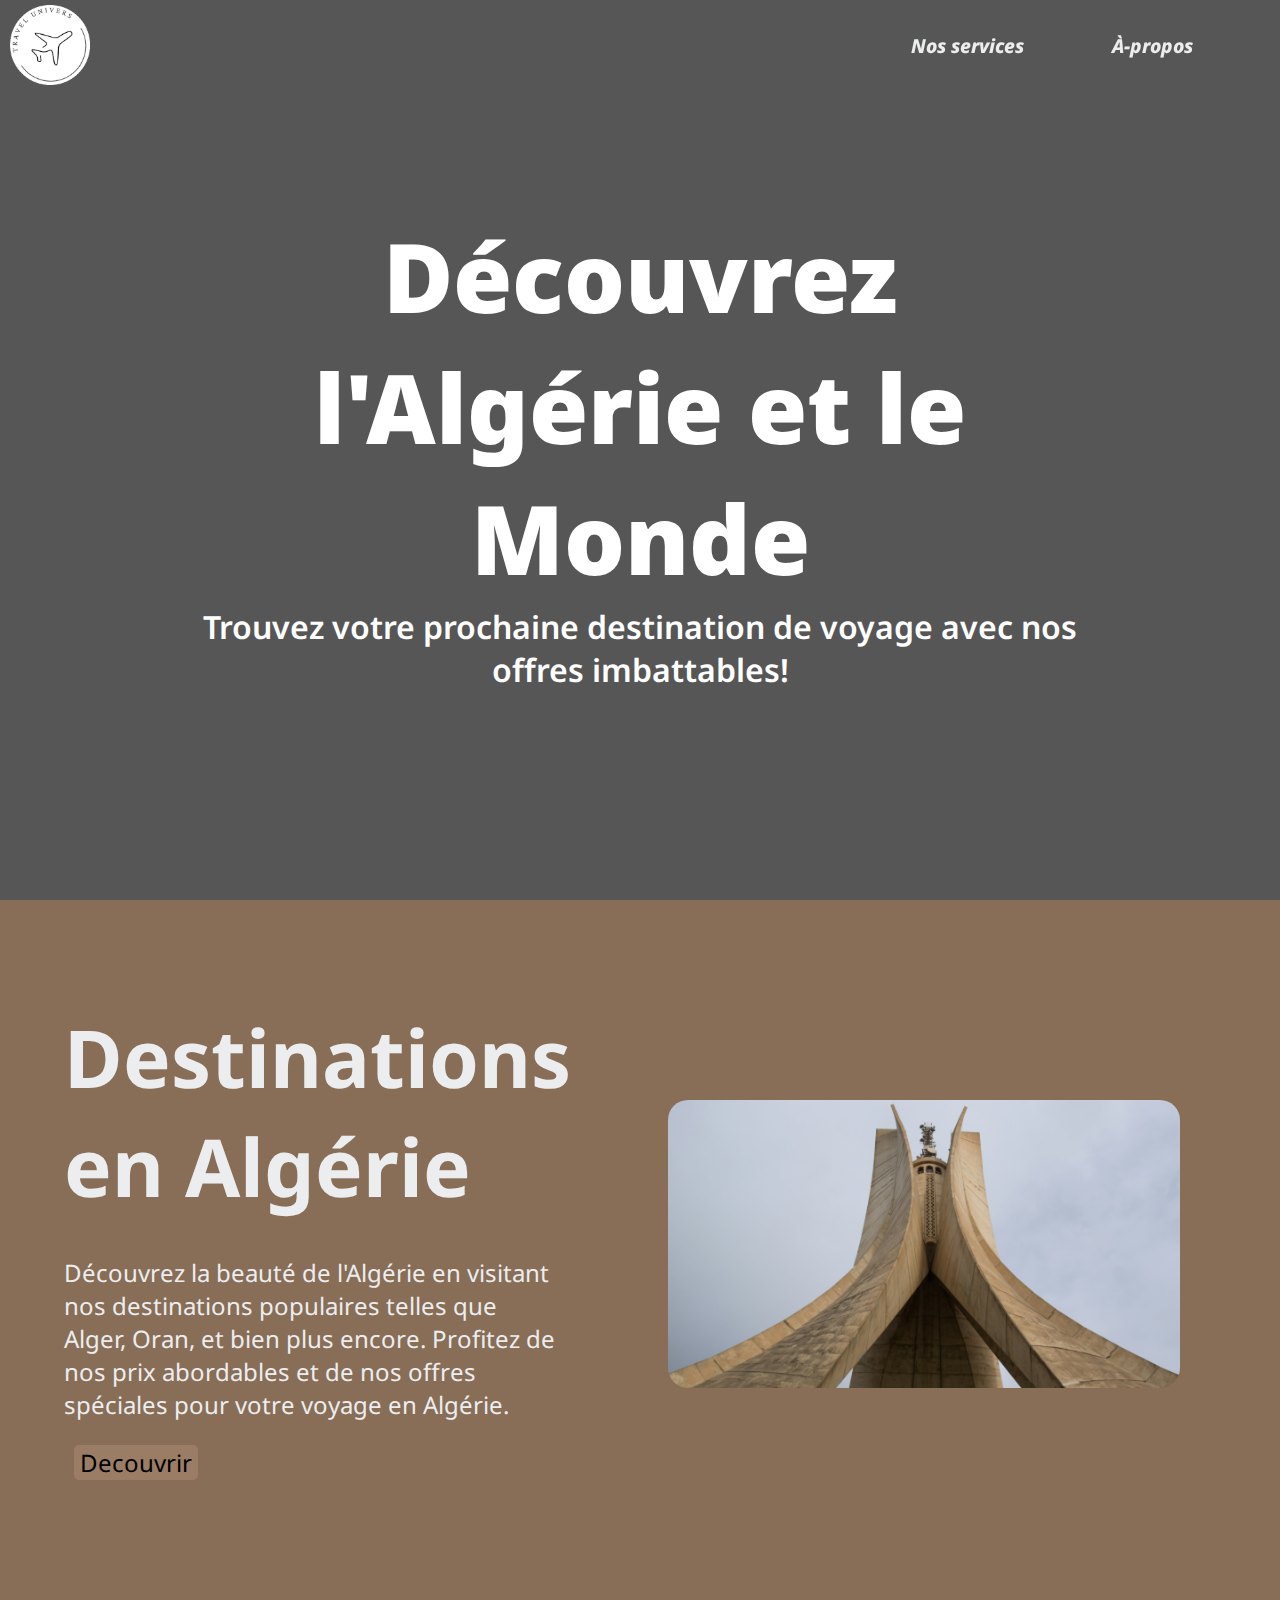
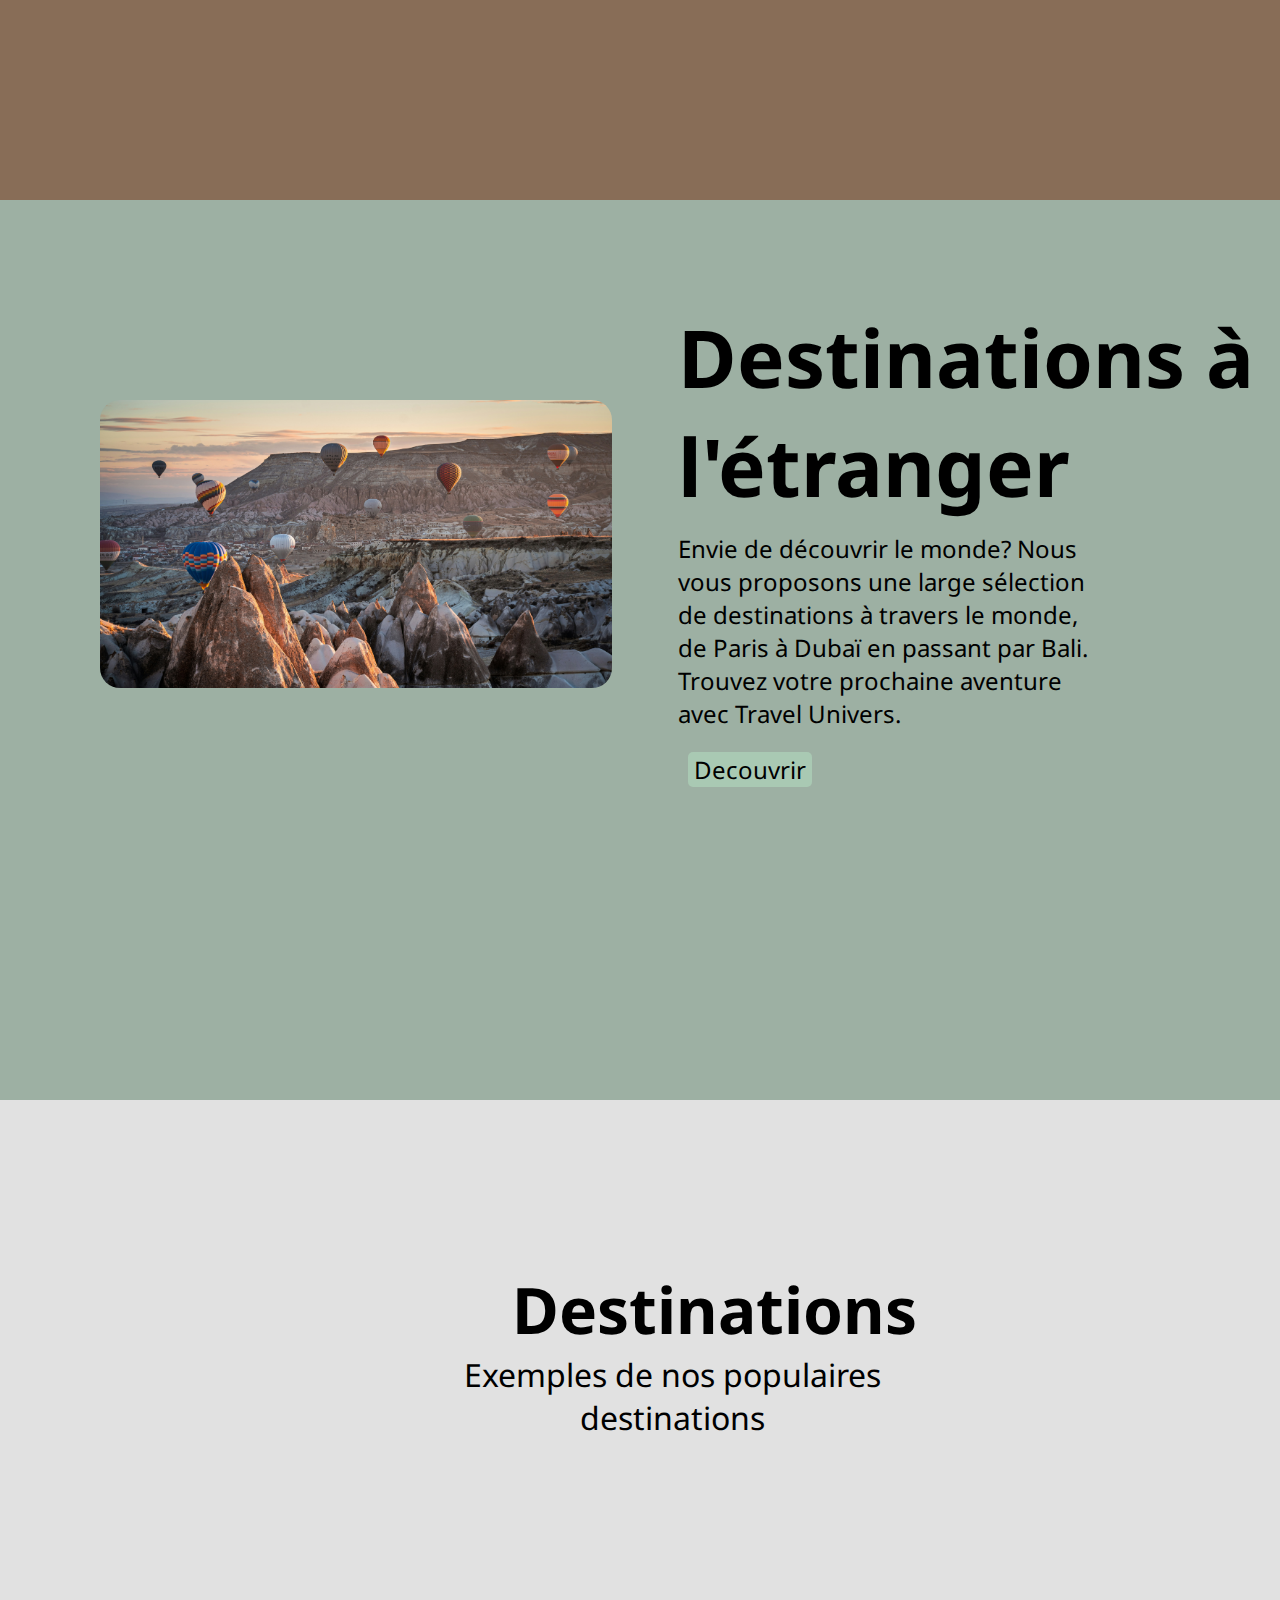
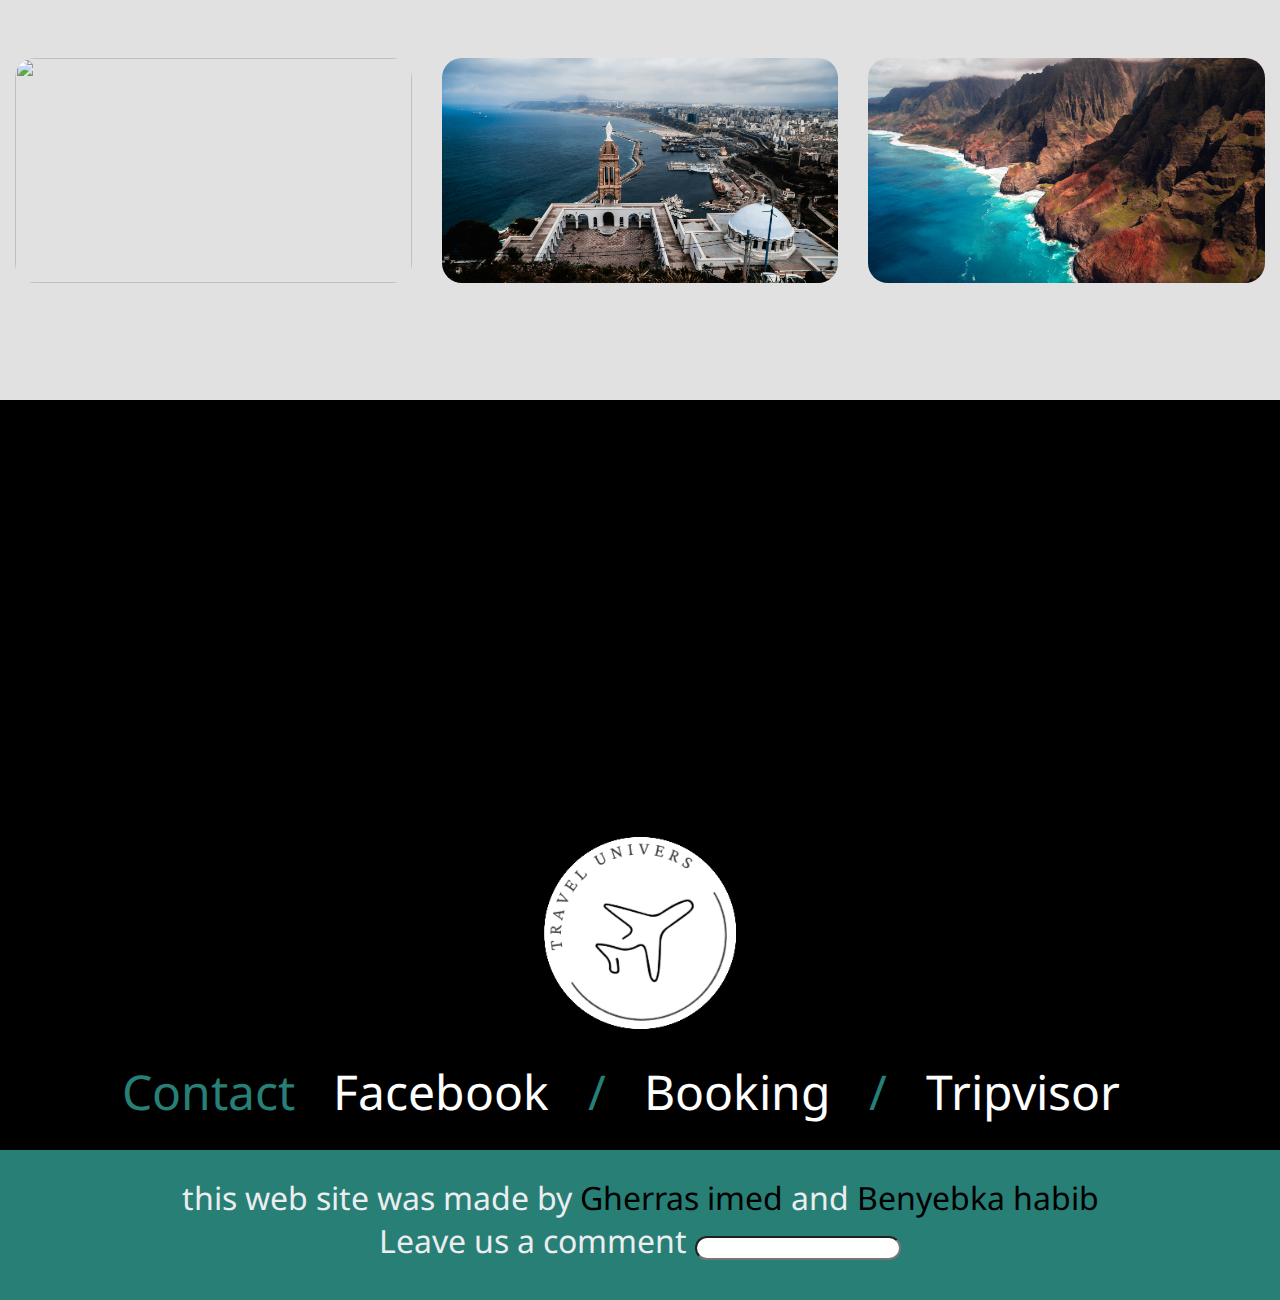
==== commit 763da7f6: "v1.6" ====
--- a/index.html
+++ b/index.html
@@ -6,6 +6,8 @@
     <meta name="viewport" content="width=device-width , initial-scale = 1.0" />
     <title>Choisicez votre destination</title>
     <link href="style.css" rel="stylesheet" />
+    <meta name="viewport" content="width = device-width , initial-scale = 1.0">
+    <script src="script.js" defer></script>
     <link href="resources/logo.png" rel="icon" />
     <!--had l3fsa bach ykhrj logo f la bare lfog-->
     <link rel="preconnect" href="https://fonts.googleapis.com" />
@@ -19,8 +21,10 @@
 
         <a href=""><img class="logo" src="resources/logo.png" title="bien_venue" /></a>
         <ul>
-            <li class="services"><a href="#services">Nos services</a></li>
-            <li><a href="#footer">À-propos</a></li>
+            <li class="services">
+                <a href="#services" id="ser">Nos services</a>
+            </li>
+            <li><a href="#footer" id="propo">À-propos</a></li>
         </ul>
     </header>
 
@@ -69,17 +73,26 @@
         </div>
     </section>
     <section class="footer" id="footer">
-        <img src="resources/logo.png">
-        <ul>
-            <li>
-                <p>Contact :</p>
-            </li>
-            <li><a href="">Facebook</a></li>
-            <li>
-                <a href="">Instagram</a>
-            </li>
-            <li><a href="">Tripvisor</a></li>
-        </ul>
+        <div class="img"><img src="resources/logo.png"></div>
+        <div class="list">
+            <ul>
+                <li>
+                    <a class="contact">Contact</a>
+                </li>
+                <li><a href="https://www.facebook.com/">Facebook</a></li>
+                <li>/</li>
+                <li>
+                    <a href="https://www.booking.com/">Booking</a>
+                </li>
+                <li>/</li>
+                <li><a href="https://www.tripadvisor.com/">Tripvisor</a></li>
+            </ul>
+        </div>
+        <div class="description">
+            <p>this web site was made by <a href="https://www.linkedin.com/in/imed-eddine-gherras-2b4534302/">Gherras imed</a> and <a href="">Benyebka habib</a></p>
+            <label for="message">Leave us a comment</label>
+            <input type="text" id="message" name="message">
+        </div>
     </section>
 
 </body>
--- a/style.css
+++ b/style.css
@@ -29,6 +29,8 @@
 header {
   /* hadi bach dir l3fsa t3 flou fla bare lfoganya*/
   position: fixed;
+  top: 0;
+  left: 0;
   z-index: 2;
   background: transparent;
   backdrop-filter: blur(10px);
@@ -36,21 +38,26 @@
   display: flex;
   justify-content: space-between;
   align-items: center;
+  overflow: hidden;
+}
+
+.scroll {
+  color: black;
 }
 
 header ul {
-  width: 25%;
+  width: 20%;
   font-size: 3.5 em;
   font-family: "Noto Sans", sans-serif;
   font-weight: 800;
   font-style: italic;
   display: flex;
   justify-content: space-around;
-  margin-right: 10px;
   list-style: none;
   padding: 0;
   li a {
     color: rgb(236, 237, 239);
+    font-size: 1.2em;
   }
   li {
     width: 100%;
@@ -63,7 +70,7 @@
 
 header ul li a:hover {
   text-decoration: underline;
-  transition: 0.5s;
+  transition: 500ms;
 }
 
 .intro {
@@ -98,6 +105,11 @@
 .intro video {
   /* hado les parametre t3 la video*/
   position: absolute;
+  top: 0;
+  right: 0;
+  width: 100%;
+  height: 100%;
+  object-fit: cover;
   z-index: -1;
 }
 
@@ -110,11 +122,19 @@
   }
 }
 
+@media (max-aspect-ratio: 16/9) {
+  .intro video {
+    width: auto;
+    height: 100%;
+  }
+}
+
 .dz {
   width: 100%;
   min-height: 100vh;
   background-color: #886d57;
   display: flex;
+  overflow: hidden;
   img {
     position: relative;
     top: 200px;
@@ -154,6 +174,7 @@
 
 .dz #services a button:hover {
   background-color: #866237;
+  color: rgb(255, 255, 255);
   box-shadow: rgba(50, 50, 93, 0.25) 0px 30px 60px -12px inset,
     rgba(0, 0, 0, 0.3) 0px 18px 36px -18px inset;
 }
@@ -163,12 +184,17 @@
   min-height: 100vh;
   display: flex;
   background-color: #9db0a3;
+  overflow: hidden;
   #services {
-    padding-left: 15%;
     color: black;
   }
   #services h2 {
-    width: 80%;
+    height: 50%;
+    width: 100%;
+    padding-bottom: 2%;
+  }
+  p {
+    padding-bottom: 2%;
   }
   #services a button {
     background-color: #a9c9b3;
@@ -182,6 +208,7 @@
 
 .etranger #services a button:hover {
   background-color: #8bae98;
+  color: rgb(255, 255, 255);
   box-shadow: rgba(50, 50, 93, 0.25) 0px 30px 60px -12px inset,
     rgba(0, 0, 0, 0.3) 0px 18px 36px -18px inset;
 }
@@ -249,6 +276,66 @@
   z-index: 2;
 }
 
+.footer {
+  width: 100%;
+  min-height: 100vh;
+  display: flex;
+  flex-direction: column;
+  align-items: center;
+  justify-content: flex-end;
+  background-color: black;
+  overflow: hidden;
+  .img {
+    height: 25%;
+    width: 100%;
+    text-align: center;
+    img {
+      height: 20%;
+      width: 20%;
+    }
+  }
+  .list {
+    margin: 2% 0 2% 0;
+    width: 100%;
+    ul {
+      padding: 0;
+      list-style: none;
+      display: flex;
+      align-items: center;
+      justify-content: center;
+      li {
+        margin-right: 3%;
+        font-size: 3em;
+        color: #277f76;
+        .contact {
+          color: #277f76;
+        }
+        a {
+          color: rgb(255, 255, 255);
+        }
+      }
+      li :hover {
+        color: #277f76;
+      }
+    }
+  }
+  .description {
+    color: rgb(236, 237, 239);
+    width: 100%;
+    font-size: 2em;
+    text-align: center;
+    background-color: #277f76;
+    padding: 2% 0 3% 0;
+    overflow: hidden;
+    a {
+      color: black;
+    }
+    input {
+      border-radius: 2em;
+    }
+  }
+}
+
 @keyframes scroll {
   /* animation scroll image*/
   0% {
@@ -274,9 +361,6 @@
       font-size: 3em;
       width: 40%;
       margin-right: 0;
-      li {
-        text-align: center;
-      }
     }
   }
   .logo {
@@ -297,35 +381,89 @@
   .destinations {
     font-size: 2em;
   }
-}
-
-.footer {
-  width: 100%;
-  min-height: 100vh;
-  display: flex;
-  flex-direction: column;
-  align-items: center;
-  justify-content: space-around;
-  background-color: black;
-  img {
-    height: 20%;
-    width: 20%;
-    padding-top: 5%;
-  }
-  ul {
-    width: 70%;
-    list-style: none;
-    display: flex;
-    justify-content: space-between;
-    li {
-      font-size: 3em;
-      color: #e69418;
+  .footer {
+    font-size: 1.3em;
+    input {
+      font-size: 1.1em;
+      border-radius: 3em;
+    }
+  }
+}
+
+@media screen and (max-width: 2200px) and (min-width: 1441px) {
+  header {
+    height: 10%;
+    ul {
+      font-size: 2em;
+      width: 40%;
+      margin-right: 0;
+    }
+    .logo {
+      height: 100px;
+      width: 100px;
+    }
+  }
+  .dz {
+    #services {
+      padding-top: 10%;
+      h2 {
+        font-size: 7em;
+      }
+      p {
+        font-size: 2em;
+      }
       a {
-        color: rgb(255, 255, 255);
-      }
-    }
-    li :hover {
-      color: #e69418;
-    }
-  }
-}
+        font-size: 2em;
+        button {
+          border-radius: 10px;
+        }
+      }
+    }
+  }
+  .etranger {
+    #services {
+      padding-left: 10%;
+      padding-top: 10%;
+      h2 {
+        font-size: 7em;
+      }
+      p {
+        font-size: 2em;
+      }
+      a {
+        font-size: 2em;
+        button {
+          border-radius: 10px;
+        }
+      }
+    }
+  }
+}
+
+@media screen and (max-width: 1440px) and (min-width: 1056px) {
+  header {
+    ul {
+      width: 40%;
+    }
+  }
+  .dz,
+  .etranger {
+    #services {
+      padding-top: 8%;
+      height: 80%;
+    }
+  }
+  .etranger {
+    #services {
+      padding-left: 13%;
+    }
+  }
+  .footer {
+    .img {
+      img {
+        height: 15%;
+        width: 15%;
+      }
+    }
+  }
+}
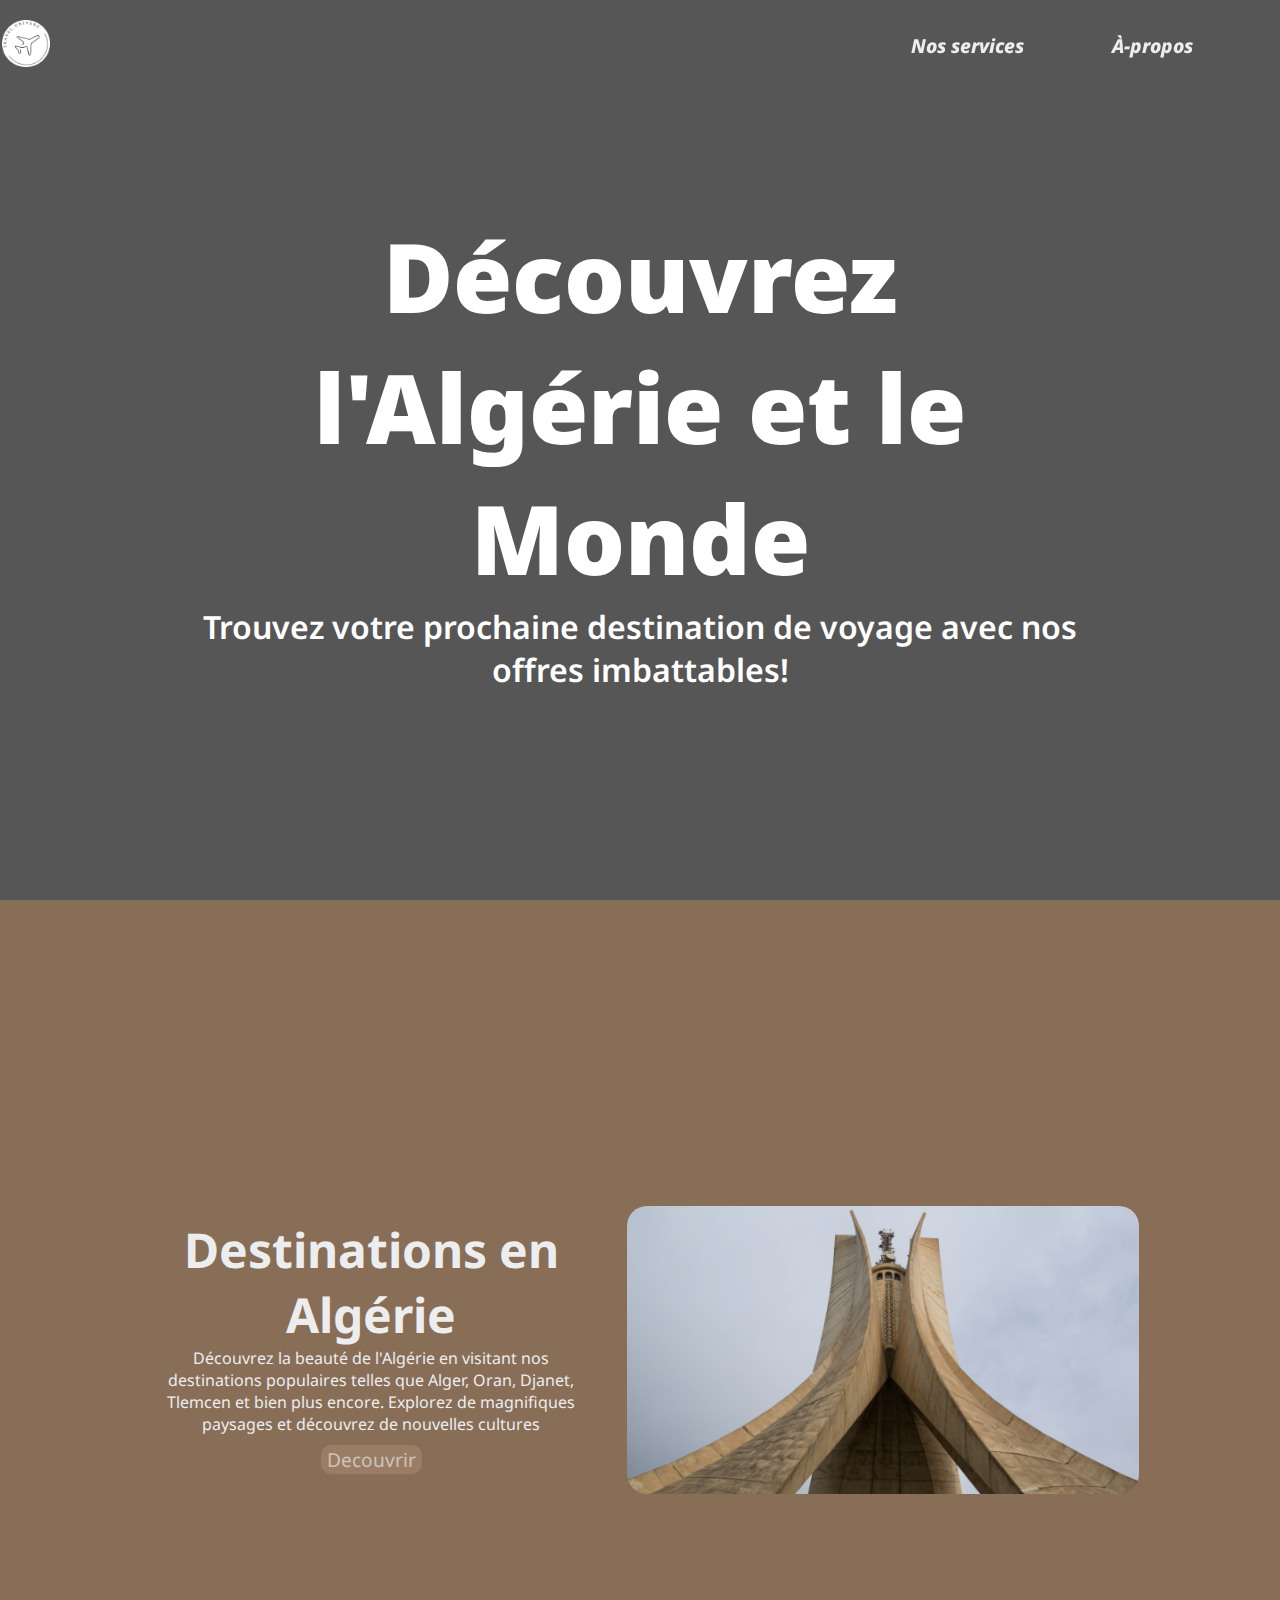
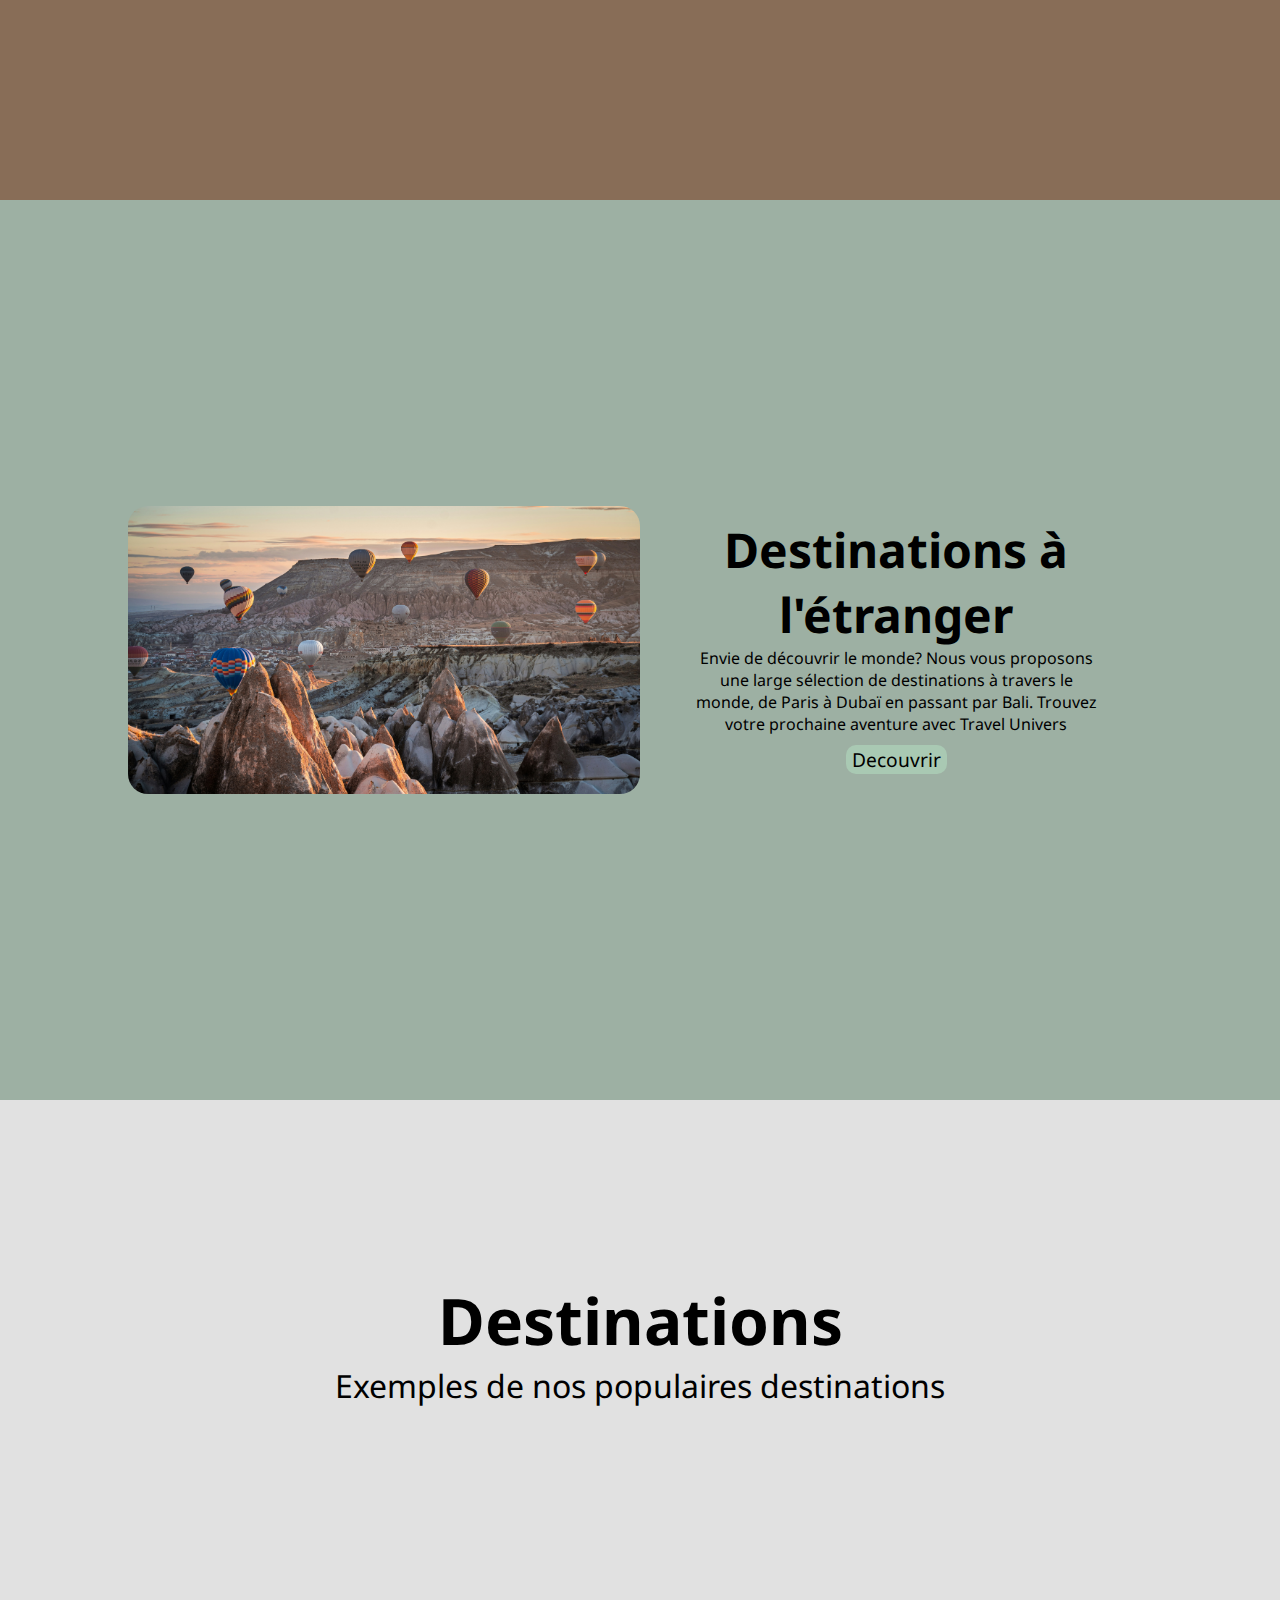
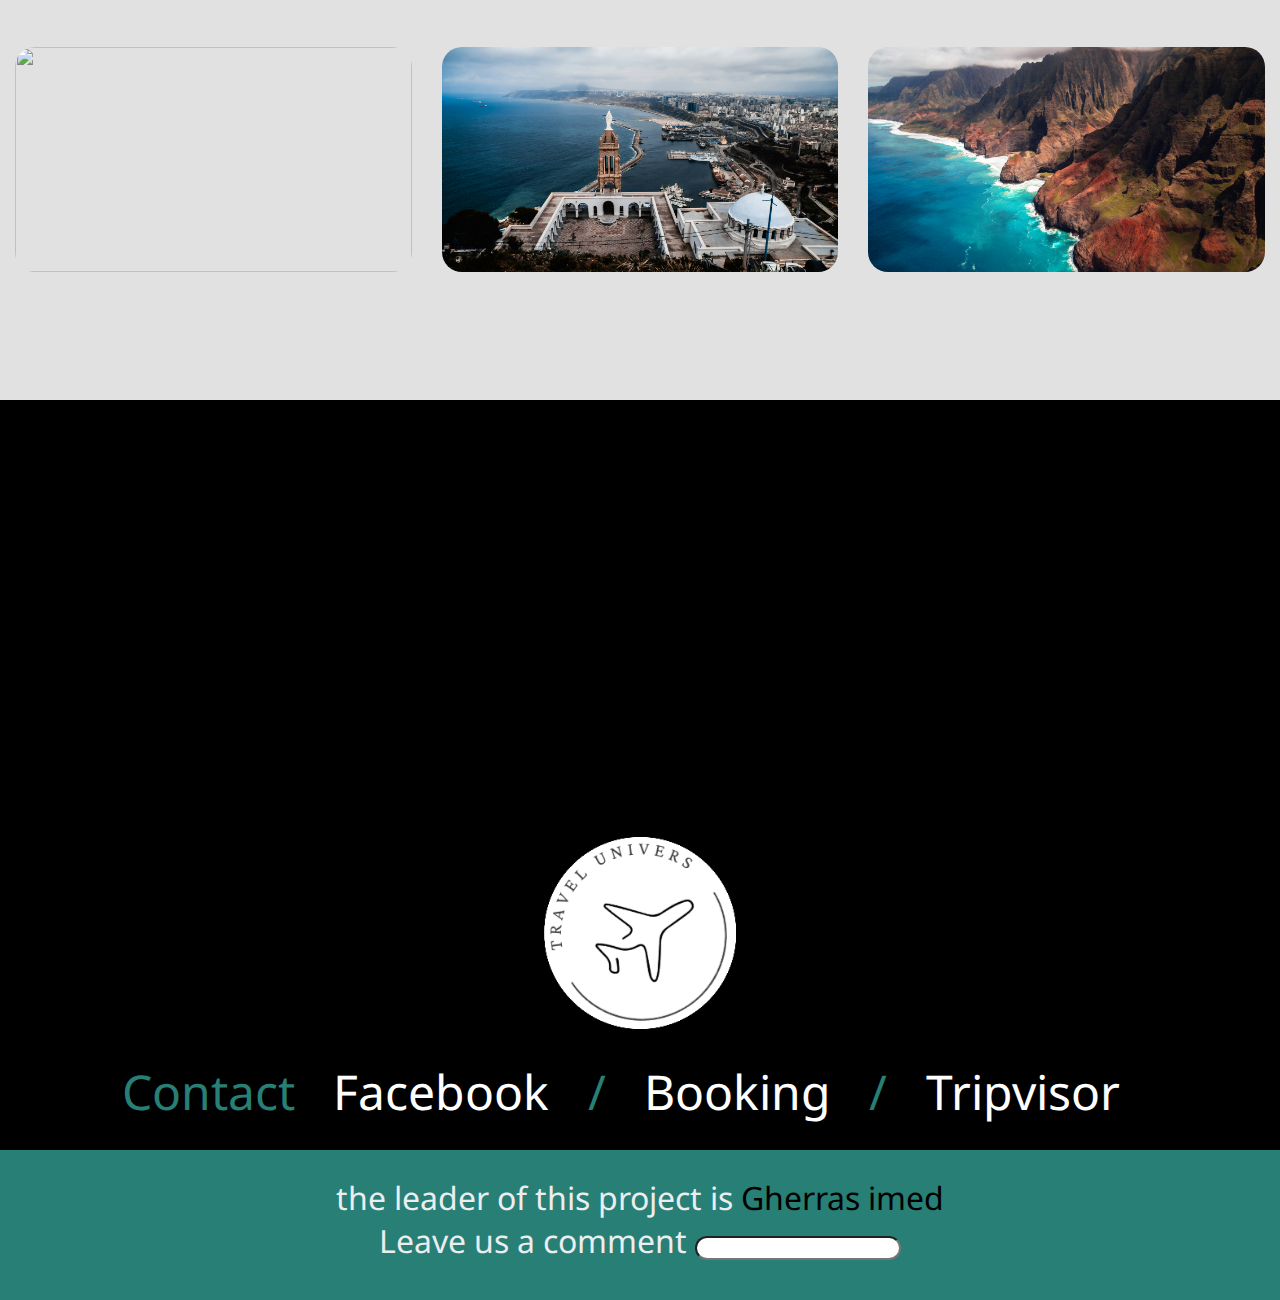
==== commit b46d74ec: "last version2" ====
--- a/index.html
+++ b/index.html
@@ -5,10 +5,10 @@
     <meta charset="utf-8" />
     <meta name="viewport" content="width=device-width , initial-scale = 1.0" />
     <title>Choisicez votre destination</title>
-    <link href="style.css" rel="stylesheet" />
+    <link href="../css/style.css" rel="stylesheet" />
     <meta name="viewport" content="width = device-width , initial-scale = 1.0">
-    <script src="script.js" defer></script>
-    <link href="resources/logo.png" rel="icon" />
+    <script src="../java script/script.js" defer></script>
+    <link href="../resources/logo.png" rel="icon" />
     <!--had l3fsa bach ykhrj logo f la bare lfog-->
     <link rel="preconnect" href="https://fonts.googleapis.com" />
     <link rel="preconnect" href="https://fonts.gstatic.com" crossorigin />
@@ -19,7 +19,7 @@
     <header>
         <!--had la balise t3 la bare lfoganya-->
 
-        <a href=""><img class="logo" src="resources/logo.png" title="bien_venue" /></a>
+        <a><img class="logo" src="/resources/logo.png" title="bien_venue" /></a>
         <ul>
             <li class="services">
                 <a href="#services" id="ser">Nos services</a>
@@ -30,7 +30,7 @@
 
     <section class="intro">
         <video autoplay loop muted>
-          <source src="resources/video.mp4" type="video/mp4" />
+          <source src="/resources/video.mp4" type="video/mp4" />
         </video>
         <h1>Découvrez l'Algérie et le Monde</h1>
         <p>
@@ -41,20 +41,20 @@
         <div id="services">
             <h2>Destinations en Algérie</h2>
             <p>
-                Découvrez la beauté de l'Algérie en visitant nos destinations populaires telles que Alger, Oran, et bien plus encore. Profitez de nos prix abordables et de nos offres spéciales pour votre voyage en Algérie.
+                Découvrez la beauté de l'Algérie en visitant nos destinations populaires telles que Alger, Oran, Djanet, Tlemcen et bien plus encore. Explorez de magnifiques paysages et découvrez de nouvelles cultures
             </p>
-            <a href=""><button>Decouvrir</button></a>
+            <a href="html/page1.html"><button>Decouvrir</button></a>
         </div>
-        <img src="resources/makamechahid.jpg" />
+        <img src="/resources/makamechahid.jpg" />
     </section>
     <section class="etranger">
-        <img src="resources/capadocia.jpg" />
+        <img src="/resources/capadocia.jpg" />
         <div id="services">
             <h2>Destinations à l'étranger</h2>
             <p>
-                Envie de découvrir le monde? Nous vous proposons une large sélection de destinations à travers le monde, de Paris à Dubaï en passant par Bali. Trouvez votre prochaine aventure avec Travel Univers.
+                Envie de découvrir le monde? Nous vous proposons une large sélection de destinations à travers le monde, de Paris à Dubaï en passant par Bali. Trouvez votre prochaine aventure avec Travel Univers
             </p>
-            <a href=""><button>Decouvrir</button></a>
+            <a href="html/page2.html"><button>Decouvrir</button></a>
     </section>
     <section class="destinations">
         <div class="text">
@@ -63,17 +63,17 @@
         </div>
         <div class="animation">
             <ul>
-                <li><img src="resources/istanbul.jpg"></li>
-                <li><img src="resources/oran.jpg"></li>
-                <li><img src="resources/hawai.jpg"></li>
-                <li><img src="resources/janet-dz.jpg"></li>
-                <li><img src="resources/paris.jpg"></li>
-                <li><img src="resources/rome.jpg"></li>
+                <li><img src="/resources/istanbul.jpg"></li>
+                <li><img src="/resources/oran.jpg"></li>
+                <li><img src="/resources/hawai.jpg"></li>
+                <li><img src="/resources/janet-dz.jpg"></li>
+                <li><img src="/resources/paris.jpg"></li>
+                <li><img src="/resources/rome.jpg"></li>
             </ul>
         </div>
     </section>
     <section class="footer" id="footer">
-        <div class="img"><img src="resources/logo.png"></div>
+        <div class="img"><img src="/resources/logo.png"></div>
         <div class="list">
             <ul>
                 <li>
@@ -89,7 +89,7 @@
             </ul>
         </div>
         <div class="description">
-            <p>this web site was made by <a href="https://www.linkedin.com/in/imed-eddine-gherras-2b4534302/">Gherras imed</a> and <a href="">Benyebka habib</a></p>
+            <p>the leader of this project is <a href="https://www.linkedin.com/in/imed-eddine-gherras-2b4534302/">Gherras imed</a></p>
             <label for="message">Leave us a comment</label>
             <input type="text" id="message" name="message">
         </div>
--- a/css/style.css
+++ b/css/style.css
@@ -0,0 +1,647 @@
+* {
+  margin: 0;
+  text-decoration: none;
+  font-family: "Noto Sans", sans-serif;
+}
+
+html {
+  /* hadi t3 bach scrol ykon mnadm*/
+  scroll-snap-type: y mandatory;
+}
+
+section {
+  scroll-snap-align: start;
+}
+
+.logo {
+  height: 10%;
+  width: 10%;
+  margin-left: 1%;
+  margin-top: 1%;
+}
+
+img {
+  border-radius: 20px;
+}
+
+header {
+  /* hadi bach dir l3fsa t3 flou fla bare lfoganya*/
+  position: fixed;
+  top: 0;
+  left: 0;
+  z-index: 2;
+  background: transparent;
+  backdrop-filter: blur(10px);
+  width: 100%;
+  height: 10%;
+  display: flex;
+  justify-content: space-between;
+  align-items: center;
+  overflow: hidden;
+}
+
+.scroll {
+  color: black;
+}
+
+header ul {
+  width: 20%;
+  font-size: 3.5 em;
+  font-family: "Noto Sans", sans-serif;
+  font-weight: 800;
+  font-style: italic;
+  display: flex;
+  justify-content: space-around;
+  list-style: none;
+  padding: 0;
+  li a {
+    color: rgb(236, 237, 239);
+    font-size: 1.2em;
+  }
+  li {
+    width: 100%;
+    text-align: center;
+  }
+  .services {
+    text-align: end;
+  }
+}
+
+header ul li a:hover {
+  text-decoration: underline;
+  transition: 500ms;
+}
+
+.intro {
+  /*hada t3 lktba */
+  background: rgba(0, 0, 0, 0.5);
+  background-color: rgba(0, 0, 0, 0.664);
+  width: 100%;
+  min-height: 100vh;
+  position: relative;
+  overflow: hidden;
+  display: flex;
+  flex-direction: column;
+  justify-content: center;
+  align-items: center;
+  p {
+    font-size: 2em;
+    font-weight: 600;
+    width: 70%;
+    text-align: center;
+    color: rgb(255, 255, 255);
+  }
+  h1 {
+    font-size: 6em;
+    font-weight: 900;
+    width: 70%;
+    text-align: center;
+    margin-bottom: 2px;
+    color: rgb(255, 255, 255);
+  }
+}
+
+.intro video {
+  /* hado les parametre t3 la video*/
+  position: absolute;
+  top: 0;
+  right: 0;
+  min-width: 100%;
+  min-height: 100%;
+  object-fit: cover;
+  z-index: -1;
+}
+
+/*had lhaya ri bach la video tkon responsive (tji 3la ga3 les formes t3 les ecrand)*/
+
+@media (min-aspect-ratio: 16/9) {
+  .intro video {
+    width: 100%;
+    height: auto;
+  }
+}
+
+@media (max-aspect-ratio: 16/9) {
+  .intro video {
+    width: auto;
+    height: 100%;
+  }
+}
+
+.dz {
+  width: 100%;
+  min-height: 100vh;
+  background-color: #886d57;
+  display: flex;
+  justify-content: center;
+  align-items: center;
+  overflow: hidden;
+  img {
+    height: 20%;
+    width: 40%;
+    margin-right: 2%;
+  }
+  #services a button {
+    background-color: #9b7d65;
+    color: rgb(206, 194, 184);
+  }
+}
+
+#services {
+  /* les parametre pour les 2 section .dz et .etranger*/
+  color: rgb(236, 237, 239);
+  width: 40%;
+  height: 80%;
+  display: flex;
+  flex-direction: column;
+  align-items: center;
+  justify-content: flex-end;
+  gap: 5%;
+  h2 {
+    text-align: center;
+    font-size: 3em;
+  }
+  p {
+    text-align: center;
+    width: 80%;
+  }
+  a {
+    padding: 0;
+    button {
+      height: 7%;
+      margin: 10px;
+      font-size: 1.2em;
+      border-radius: 10px;
+      border-style: none;
+    }
+  }
+}
+
+.dz #services a button:hover {
+  background-color: #866237;
+  color: black;
+  box-shadow: rgba(50, 50, 93, 0.25) 0px 30px 60px -12px inset,
+    rgba(0, 0, 0, 0.3) 0px 18px 36px -18px inset;
+}
+
+.etranger {
+  width: 100%;
+  min-height: 100vh;
+  display: flex;
+  justify-content: center;
+  align-items: center;
+  background-color: #9db0a3;
+  overflow: hidden;
+  img {
+    height: 20%;
+    width: 40%;
+  }
+  #services {
+    color: black;
+  }
+  #services a button {
+    background-color: #a9c9b3;
+  }
+}
+
+.etranger #services a button:hover {
+  background-color: #8bae98;
+  color: rgb(255, 255, 255);
+  box-shadow: rgba(50, 50, 93, 0.25) 0px 30px 60px -12px inset,
+    rgba(0, 0, 0, 0.3) 0px 18px 36px -18px inset;
+}
+
+.destinations {
+  width: 100%;
+  height: 100vh;
+  background-color: #e1e1e1;
+  display: flex;
+  flex-direction: column;
+  justify-content: space-around;
+  .text {
+    margin-top: 5%;
+    display: flex;
+    flex-direction: column;
+    align-items: center;
+    h2 {
+      text-align: center;
+      font-size: 4em;
+      width: fit-content;
+    }
+    p {
+      text-align: center;
+      font-size: 2em;
+      width: fit-content;
+    }
+  }
+  overflow: hidden;
+  /* hadi bach hadik zyada ma tg3dch */
+  .animation {
+    min-width: 200%;
+    ul {
+      list-style: none;
+      display: flex;
+      padding: 0;
+      width: 100%;
+      animation: scroll 20s linear 1s infinite alternate;
+      /* animation scroll image*/
+      animation-play-state: running;
+      /* bach animation ttmcha*/
+      li {
+        display: flex;
+        align-items: center;
+        margin: 15px;
+        width: 100%;
+        img {
+          height: 100%;
+          width: 100%;
+          transition: 0.5s ease-in-out;
+        }
+      }
+    }
+  }
+}
+
+.animation ul:hover {
+  /*bach animation thbs*/
+  animation-play-state: paused;
+}
+
+.animation ul li img:hover {
+  transform: scale(1.2);
+  z-index: 2;
+}
+
+.footer {
+  width: 100%;
+  min-height: 100vh;
+  display: flex;
+  flex-direction: column;
+  align-items: center;
+  justify-content: flex-end;
+  background-color: black;
+  overflow: hidden;
+  .img {
+    height: 25%;
+    width: 100%;
+    text-align: center;
+    img {
+      height: 20%;
+      width: 20%;
+    }
+  }
+  .list {
+    margin: 2% 0 2% 0;
+    width: 100%;
+    ul {
+      padding: 0;
+      list-style: none;
+      display: flex;
+      align-items: center;
+      justify-content: center;
+      li {
+        margin-right: 3%;
+        font-size: 3em;
+        color: #277f76;
+        .contact {
+          color: #277f76;
+        }
+        a {
+          color: rgb(255, 255, 255);
+        }
+      }
+      li :hover {
+        color: #277f76;
+      }
+    }
+  }
+  .description {
+    color: rgb(236, 237, 239);
+    width: 100%;
+    font-size: 2em;
+    text-align: center;
+    background-color: #277f76;
+    padding: 2% 0 3% 0;
+    overflow: hidden;
+    a {
+      color: black;
+    }
+    input {
+      border-radius: 2em;
+    }
+  }
+}
+
+@keyframes scroll {
+  /* animation scroll image*/
+  0% {
+    transform: translate(0);
+  }
+  100% {
+    transform: translatex(-50%);
+  }
+}
+
+@media screen and (min-width: 2200px) {
+  /* hadi ta3 responsivite bach lktba tban 3la hsab ga3 les fond d'ecrand*/
+  header {
+    height: 13%;
+    ul {
+      font-size: 3em;
+      width: 40%;
+      margin-right: 0;
+    }
+    .logo {
+      height: 50%;
+      width: 50%;
+    }
+  }
+  .intro {
+    font-family: "Noto Sans", serif;
+    p {
+      font-size: 4em;
+    }
+    h1 {
+      font-size: 8em;
+    }
+  }
+  .dz,
+  .etranger,
+  .destinations {
+    font-size: 2em;
+  }
+  .footer {
+    font-size: 1.3em;
+    .img {
+      img {
+        height: 15%;
+        width: 15%;
+      }
+    }
+    input {
+      font-size: 1.1em;
+      border-radius: 3em;
+    }
+  }
+}
+
+@media screen and (max-width: 2200px) and (min-width: 1441px) {
+  header {
+    ul {
+      font-size: 2em;
+      width: 40%;
+      margin-right: 0;
+    }
+    .logo {
+      height: 30%;
+      width: 30%;
+    }
+  }
+  #services {
+    h2 {
+      font-size: 4em;
+    }
+    p {
+      font-size: 2em;
+    }
+  }
+}
+
+@media screen and (max-width: 1440px) and (min-width: 1056px) {
+  header {
+    .logo {
+      height: 20%;
+      width: 20%;
+    }
+    ul {
+      width: 40%;
+    }
+  }
+  .footer {
+    .img {
+      img {
+        height: 15%;
+        width: 15%;
+      }
+    }
+  }
+}
+
+@media screen and (max-width: 1053px) and (min-width: 770px) {
+  header {
+    ul {
+      width: 40%;
+    }
+    .logo {
+      height: 20%;
+      width: 20%;
+    }
+  }
+  .footer {
+    .list {
+      ul li {
+        font-size: 2em;
+      }
+    }
+  }
+}
+
+@media screen and (max-width: 769px) and (min-width: 426px) {
+  header {
+    position: absolute;
+    .logo {
+      height: 20%;
+      width: 20%;
+    }
+    ul {
+      width: 100%;
+      .services {
+        width: 120%;
+      }
+    }
+  }
+  .intro {
+    h1 {
+      font-size: 2.5em;
+    }
+    p {
+      font-size: 1.2em;
+    }
+    video {
+      top: 50%;
+      left: 50%;
+      transform: translate(-50%, -50%);
+    }
+  }
+  .dz,
+  .etranger {
+    flex-direction: column-reverse;
+    #services {
+      width: 80%;
+    }
+    img {
+      margin: 0;
+      width: 80%;
+    }
+  }
+  .destinations {
+    display: block;
+    .text {
+      height: 20%;
+      margin: 0;
+      p {
+        font-size: 1.2em;
+      }
+      h2 {
+        font-size: 2.5em;
+      }
+    }
+    .animation {
+      min-width: 10%;
+      width: 100%;
+      height: 80%;
+      ul {
+        display: grid;
+        grid-template-columns: 50% 50%;
+        grid-template-rows: 30% 30% 30%;
+        row-gap: 2%;
+        animation: none;
+        width: 100%;
+        height: 100%;
+        text-align: center;
+        li {
+          animation: none;
+          justify-content: center;
+          margin: 0;
+          height: 100%;
+          width: 100%;
+          display: block;
+          img {
+            max-height: 100%;
+            max-width: 80%;
+          }
+        }
+      }
+    }
+  }
+  .footer {
+    justify-content: space-between;
+    .img {
+      margin-top: 15%;
+    }
+    .list {
+      ul {
+        flex-wrap: wrap;
+        li {
+          font-size: 1.2em;
+          a {
+            width: 100%;
+          }
+        }
+      }
+    }
+    .description {
+      font-size: 1.2em;
+    }
+  }
+}
+
+@media screen and (max-width: 426px) {
+  header {
+    position: absolute;
+    .logo {
+      height: 20%;
+      width: 20%;
+    }
+    ul {
+      width: 100%;
+      .services {
+        width: 120%;
+      }
+    }
+  }
+  .intro {
+    h1 {
+      font-size: 2.5em;
+    }
+    p {
+      font-size: 1.2em;
+    }
+    video {
+      top: 50%;
+      left: 50%;
+      transform: translate(-50%, -50%);
+    }
+  }
+  .dz,
+  .etranger {
+    flex-direction: column-reverse;
+    #services {
+      width: 80%;
+    }
+    img {
+      margin: 0;
+      width: 80%;
+    }
+  }
+  .destinations {
+    display: block;
+    .text {
+      height: 20%;
+      margin: 0;
+      p {
+        font-size: 1.2em;
+      }
+      h2 {
+        font-size: 2.5em;
+      }
+    }
+    .animation {
+      min-width: 10%;
+      width: 100%;
+      height: 80%;
+      ul {
+        display: grid;
+        grid-template-columns: 50% 50%;
+        grid-template-rows: 30% 30% 30%;
+        row-gap: 2%;
+        animation: none;
+        width: 100%;
+        height: 100%;
+        text-align: center;
+        li {
+          animation: none;
+          justify-content: center;
+          margin: 0;
+          height: 100%;
+          width: 100%;
+          display: block;
+          img {
+            height: 80%;
+            width: 90%;
+          }
+        }
+      }
+    }
+  }
+  .footer {
+    justify-content: space-between;
+    .img {
+      margin-top: 25%;
+    }
+    .list {
+      ul {
+        flex-wrap: wrap;
+        li {
+          font-size: 1.2em;
+          a {
+            width: 100%;
+          }
+        }
+      }
+    }
+    .description {
+      font-size: 1.2em;
+    }
+  }
+}
